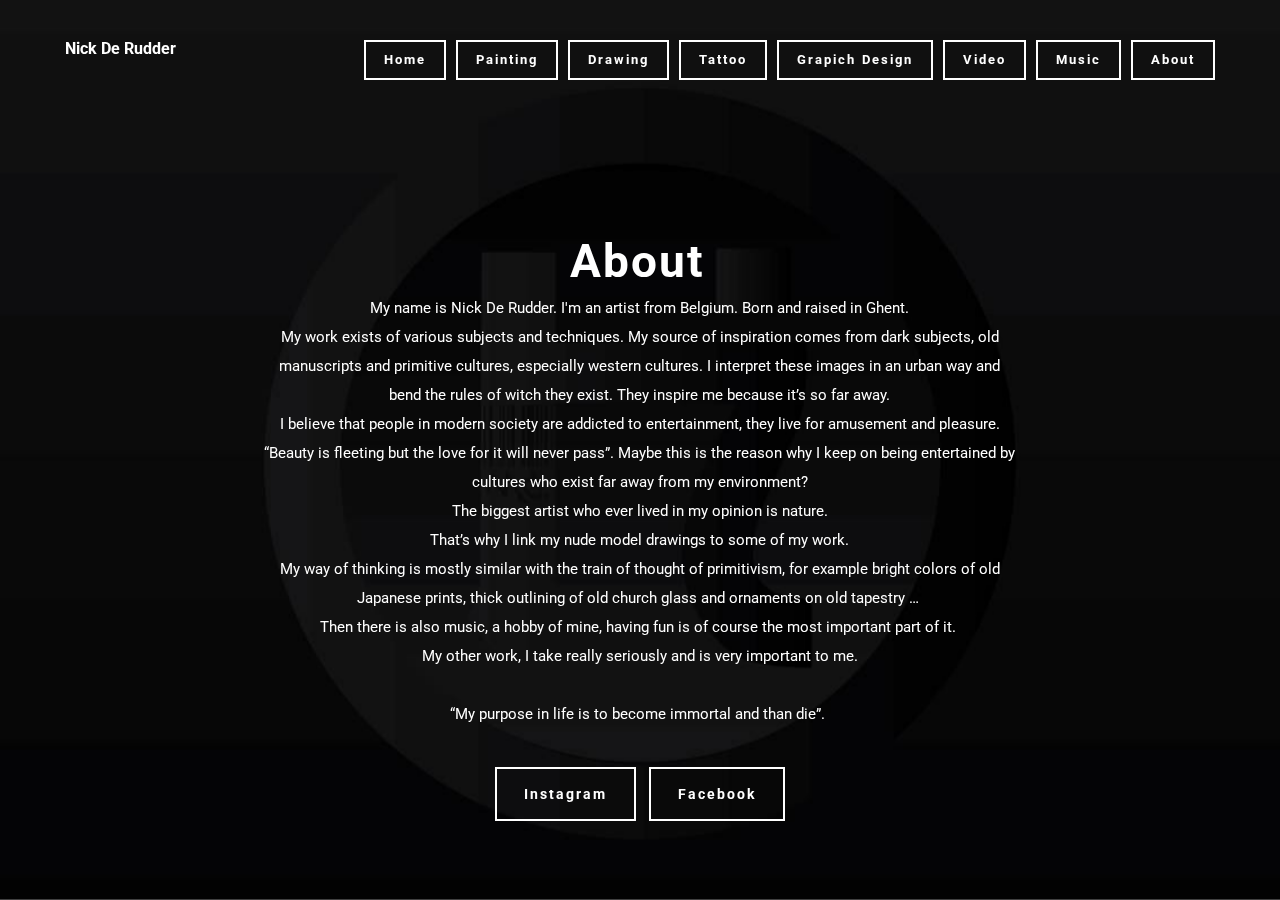
==== About.html @ 3f9fff3d "masterversie" ====
<!DOCTYPE html>
<html>
<head>
  <!-- Site made with Mobirise Website Builder v2.9, https://mobirise.com -->
  <meta charset="UTF-8">
  <meta http-equiv="X-UA-Compatible" content="IE=edge">
  <meta name="generator" content="Mobirise v2.9, mobirise.com">
  <meta name="viewport" content="width=device-width, initial-scale=1">
  <link rel="shortcut icon" href="assets/images/black-n-white-1134x1134-12.jpg" type="image/x-icon">
  <meta name="description" content="">
  
  <link rel="stylesheet" href="https://fonts.googleapis.com/css?family=Roboto:700,400&amp;subset=cyrillic,latin,greek,vietnamese">
  <link rel="stylesheet" href="assets/bootstrap/css/bootstrap.min.css">
  <link rel="stylesheet" href="assets/animate.css/animate.min.css">
  <link rel="stylesheet" href="assets/mobirise/css/style.css">
  <link rel="stylesheet" href="assets/mobirise/css/mbr-additional.css" type="text/css">
  
  
  
</head>
<body>

<!-- Google Analytics -->
<script>
  (function(i,s,o,g,r,a,m){i['GoogleAnalyticsObject']=r;i[r]=i[r]||function(){
  (i[r].q=i[r].q||[]).push(arguments)},i[r].l=1*new Date();a=s.createElement(o),
  m=s.getElementsByTagName(o)[0];a.async=1;a.src=g;m.parentNode.insertBefore(a,m)
  })(window,document,'script','//www.google-analytics.com/analytics.js','ga');

  ga('create', 'UA-74980344-1', 'auto');
  ga('send', 'pageview');

</script>
<!-- /Google Analytics -->


<section class="engine"><a rel="external" href="https://mobirise.com">Mobirise website builder mac</a></section>
<section class="mbr-navbar mbr-navbar--freeze mbr-navbar--absolute mbr-navbar--transparent mbr-navbar--sticky mbr-navbar--auto-collapse" id="menu-30">
    <div class="mbr-navbar__section mbr-section">
        <div class="mbr-section__container container">
            <div class="mbr-navbar__container">
                <div class="mbr-navbar__column mbr-navbar__column--s mbr-navbar__brand">
                    <span class="mbr-navbar__brand-link mbr-brand mbr-brand--inline">
                        
                        <span class="mbr-brand__name"><a class="mbr-brand__name text-white" href="index.html">Nick De Rudder</a></span>
                    </span>
                </div>
                <div class="mbr-navbar__hamburger mbr-hamburger text-white"><span class="mbr-hamburger__line"></span></div>
                <div class="mbr-navbar__column mbr-navbar__menu">
                    <nav class="mbr-navbar__menu-box mbr-navbar__menu-box--inline-right">
                        <div class="mbr-navbar__column"><ul class="mbr-navbar__items mbr-navbar__items--right mbr-buttons mbr-buttons--freeze mbr-buttons--right btn-decorator mbr-buttons--active"><li class="mbr-navbar__item"><a class="mbr-buttons__link btn text-white" href="https://mobirise.com"></a></li><li class="mbr-navbar__item"><a class="mbr-buttons__link btn text-white" href="https://mobirise.com"></a></li><li class="mbr-navbar__item"><a class="mbr-buttons__link btn text-white" href="https://mobirise.com"></a></li></ul></div>
                        <div class="mbr-navbar__column"><ul class="mbr-navbar__items mbr-navbar__items--right mbr-buttons mbr-buttons--freeze mbr-buttons--right btn-inverse mbr-buttons--active">   <li class="mbr-navbar__item"><a class="mbr-buttons__btn btn btn-default" href="index.html">Home</a></li> <li class="mbr-navbar__item"><a class="mbr-buttons__btn btn btn-default" href="Paintings.html">Painting</a></li> <li class="mbr-navbar__item"><a class="mbr-buttons__btn btn btn-default" href="Drawings.html">Drawing</a></li> <li class="mbr-navbar__item"><a class="mbr-buttons__btn btn btn-default" href="Tattoo.html">Tattoo</a></li> <li class="mbr-navbar__item"><a class="mbr-buttons__btn btn btn-default" href="Grapic Design.html">Grapich Design</a></li> <li class="mbr-navbar__item"><a class="mbr-buttons__btn btn btn-default" href="Video.html">Video</a></li> <li class="mbr-navbar__item"><a class="mbr-buttons__btn btn btn-default" href="https://soundcloud.com/mchazeofficial" target="_blank">Music</a></li> <li class="mbr-navbar__item"><a class="mbr-buttons__btn btn btn-default" href="About.html" target="_blank">About</a></li>     </ul></div>
                    </nav>
                </div>
            </div>
        </div>
    </div>
</section>

<section class="mbr-box mbr-section mbr-section--relative mbr-section--fixed-size mbr-section--full-height mbr-section--bg-adapted mbr-parallax-background mbr-after-navbar" id="header1-73" style="background-image: url(assets/images/blackis-1134x1134-26.jpg);">
    <div class="mbr-box__magnet mbr-box__magnet--sm-padding mbr-box__magnet--center-center">
        
        <div class="mbr-box__container mbr-section__container container">
            <div class="mbr-box mbr-box--stretched"><div class="mbr-box__magnet mbr-box__magnet--center-center">
                <div class="row"><div class=" col-sm-8 col-sm-offset-2">
                    <div class="mbr-hero animated fadeInUp">
                        <h1 class="mbr-hero__text">About</h1>
                        <p class="mbr-hero__subtext">My name is Nick De Rudder. I'm an artist from Belgium. Born and raised in Ghent. <br>My work exists of various subjects and techniques. My source of inspiration comes from dark subjects, old manuscripts and primitive cultures, especially western cultures. I interpret these images in an urban way  and bend the rules of witch they exist. They inspire me because it’s so far away.<br>I believe that people in modern society are addicted to entertainment, they live for amusement and pleasure.<br>“Beauty is fleeting but the love for it will never pass”. Maybe this is the reason why I keep on being entertained by cultures who exist far away from my environment?<br>The biggest artist who ever lived in my opinion is nature. <br>That’s why I link my nude model drawings to some of my work. <br>My way of thinking is mostly similar with the train of thought of primitivism, for example bright colors of old Japanese prints, thick outlining of old church glass and ornaments on old tapestry …&nbsp;<br>Then there is also music, a hobby of mine, having fun is of course the most important part of it.&nbsp;<br>My other work, I take really seriously and is very important to me. <br><br>“My purpose in life is to become immortal and than die”.&nbsp;</p>
                    </div>
                    <div class="mbr-buttons btn-inverse mbr-buttons--center"><a class="mbr-buttons__btn btn btn-lg animated fadeInUp delay btn-default" href="https://www.instagram.com/nickderudder/" target="_blank">Instagram</a> <a class="mbr-buttons__btn btn btn-lg btn-default animated fadeInUp delay" href="https://www.facebook.com/mchazeofficial/?ref=hl">Facebook</a></div>
                </div></div>
            </div></div>
        </div>
        
    </div>
</section>


  <script src="assets/web/assets/jquery/jquery.min.js"></script>
  <script src="assets/bootstrap/js/bootstrap.min.js"></script>
  <script src="assets/smooth-scroll/SmoothScroll.js"></script>
  <script src="assets/jarallax/jarallax.js"></script>
  <script src="assets/mobirise/js/script.js"></script>
  
  
</body>
</html>
---- assets/mobirise/css/style.css ----
.is-builder .animated {
  -webkit-animation-name: none !important;
  animation-name: none !important;
}
html {
  position: relative;
  min-height: 100%;
}
.mbr-embedded-video {
  position: relative;
}
.mbr-background-video,
.mbr-background-video-preview {
  bottom: 0;
  left: 0;
  overflow: hidden;
  position: absolute;
  right: 0;
  top: 0;
}
.mbr-parallax-background,
.mbr-background {
  background-attachment: fixed !important;
  background-position: 50% 0;
  background-repeat: no-repeat;
  background-size: cover !important;
}
.mbr-hidden-scrollbar .mbr-parallax-background {
  background-size: auto 130%;
}
.mobile .mbr-parallax-background {
  background-attachment: scroll !important;
}
.mbr-background {
  background-attachment: scroll !important;
}
.mbr-navbar {
  position: relative;
  width: 100%;
}
.mbr-navbar:before {
  content: "";
  display: block;
}
.mbr-navbar__brand-link:after,
.mbr-navbar__brand-img {
  max-height: 74px;
}
.mbr-navbar:before,
.mbr-navbar__container {
  height: 98px;
}
.mbr-navbar--ss .mbr-navbar__brand-link:after,
.mbr-navbar--ss .mbr-navbar__brand-img {
  height: 74px;
}
.mbr-navbar--ss:before,
.mbr-navbar--ss .mbr-navbar__container {
  height: 98px;
}
.mbr-navbar--xs .mbr-navbar__brand-link:after,
.mbr-navbar--xs .mbr-navbar__brand-img {
  height: 32px;
}
.mbr-navbar--xs:before,
.mbr-navbar--xs .mbr-navbar__container {
  height: 56px;
}
.mbr-navbar--s .mbr-navbar__brand-link:after,
.mbr-navbar--s .mbr-navbar__brand-img {
  height: 48px;
}
.mbr-navbar--s:before,
.mbr-navbar--s .mbr-navbar__container {
  height: 72px;
}
.mbr-navbar--m .mbr-navbar__brand-link:after,
.mbr-navbar--m .mbr-navbar__brand-img {
  height: 64px;
}
.mbr-navbar--m:before,
.mbr-navbar--m .mbr-navbar__container {
  height: 88px;
}
.mbr-navbar--l .mbr-navbar__brand-link:after,
.mbr-navbar--l .mbr-navbar__brand-img {
  height: 96px;
}
.mbr-navbar--l:before,
.mbr-navbar--l .mbr-navbar__container {
  height: 120px;
}
.mbr-navbar--xl .mbr-navbar__brand-link:after,
.mbr-navbar--xl .mbr-navbar__brand-img {
  height: 128px;
}
.mbr-navbar--xl:before,
.mbr-navbar--xl .mbr-navbar__container {
  height: 152px;
}
.mbr-navbar--short .mbr-navbar__brand-link:after,
.mbr-navbar--short .mbr-navbar__brand-img {
  height: 40px;
}
.mbr-navbar--short:before,
.mbr-navbar--short .mbr-navbar__container {
  height: 64px;
}
.mbr-navbar--short .mbr-navbar__container {
  padding: 12px 0;
}
@media (max-width: 767px) {
  .mbr-navbar--short .mbr-navbar__brand-link:after,
  .mbr-navbar--short .mbr-navbar__brand-img {
    height: 31px;
  }
  .mbr-navbar--short:before,
  .mbr-navbar--short .mbr-navbar__container {
    height: 45px;
  }
  .mbr-navbar--short .mbr-navbar__container {
    padding: 7px 0;
  }
}
.mbr-navbar__brand-img {
  position: relative;
}
.mbr-navbar__brand-img,
.mbr-navbar__container,
.mbr-navbar__section {
  -webkit-transition: all 300ms ease-in-out 0s;
  -o-transition: all 300ms ease-in-out 0s;
  transition: all 300ms ease-in-out 0s;
}
.mbr-navbar__section {
  background: #2c2c2c;
  height: auto;
  position: absolute;
  top: 0;
  width: 100%;
  z-index: 1000;
}
.mbr-navbar__container {
  display: table;
  padding: 12px 0;
  width: 100%;
}
.mbr-navbar__menu-box {
  display: table;
  width: 100%;
}
.mbr-navbar__menu-box--inline-left,
.mbr-navbar__menu-box--inline-center,
.mbr-navbar__menu-box--inline-right {
  display: block;
  text-align: left;
}
.mbr-navbar__menu-box--inline-center {
  text-align: center;
}
.mbr-navbar__menu-box--inline-right {
  text-align: right;
}
.mbr-navbar__column {
  display: table-cell;
  vertical-align: middle;
}
.mbr-navbar__column--xxs {
  width: 1%;
}
.mbr-navbar__column--xs {
  width: 10%;
}
.mbr-navbar__column--s {
  width: 20%;
}
.mbr-navbar__column--m {
  width: 30%;
}
.mbr-navbar__column--l {
  width: 40%;
}
.mbr-navbar__column--xl {
  width: 50%;
}
.mbr-navbar__menu-box--inline-left .mbr-navbar__column,
.mbr-navbar__menu-box--inline-center .mbr-navbar__column,
.mbr-navbar__menu-box--inline-right .mbr-navbar__column {
  display: inline-block;
}
.mbr-navbar__items {
  float: left;
  padding-left: 0px;
  position: relative;
  left: -20px;
}
.mbr-navbar__items--right {
  float: right;
  left: 0;
}
.mbr-navbar__item {
  display: block;
  float: left;
  position: relative;
}
.mbr-navbar__hamburger {
  display: none;
  margin-top: -11px;
  position: absolute;
  right: 0;
  top: 50%;
  z-index: 10000;
}
.mbr-navbar--collapsed .mbr-navbar__container {
  position: relative;
}
.mbr-navbar--collapsed .mbr-navbar__column {
  display: block;
  width: 100%;
}
.mbr-navbar--collapsed .mbr-navbar__items--right {
  padding-top: 13px;
}
.mbr-navbar--collapsed .mbr-navbar__menu {
  background: rgba(0, 0, 0, 0.9);
  display: none;
  height: 100%;
  left: 0;
  position: fixed;
  top: 0;
  width: 100%;
  z-index: 9999;
}
.mbr-navbar--collapsed .mbr-navbar__menu-box {
  display: table-cell;
  vertical-align: middle;
}
.mbr-navbar--collapsed .mbr-navbar__items {
  float: none;
}
.mbr-navbar--collapsed .mbr-navbar__item {
  float: none;
}
.mbr-navbar--collapsed .mbr-navbar__hamburger {
  display: block;
}
.mbr-navbar--collapsed.mbr-navbar--open .mbr-navbar__menu {
  display: table;
}
.mbr-navbar--collapsed.mbr-navbar--open:not(.mbr-navbar--sticky) .mbr-navbar__section {
  background: none;
  position: fixed;
}
.mbr-navbar--collapsed.mbr-navbar--open .mbr-navbar__brand {
  visibility: hidden;
}
.mbr-navbar--collapsed.mbr-navbar--sticky.mbr-navbar--open .mbr-navbar__brand {
  visibility: visible;
}
.mbr-navbar--collapsed.mbr-navbar--open .mbr-navbar__brand-img,
.mbr-navbar--collapsed.mbr-navbar--open .mbr-navbar__container {
  -webkit-transition: none;
  -o-transition: none;
  transition: none;
}
.mbr-navbar--freeze.mbr-navbar--collapsed.mbr-navbar--open .mbr-navbar__hamburger,
.mbr-navbar--freeze.mbr-navbar--collapsed.mbr-navbar--open .mbr-navbar__hamburger:hover {
  color: #fff !important;
}
.mbr-navbar--sticky .mbr-navbar__section {
  position: fixed;
}
.mbr-navbar--absolute {
  position: absolute;
}
.mbr-navbar--transparent .mbr-navbar__section {
  background: none;
}
.mbr-navbar--stuck .mbr-navbar__section,
.mbr-navbar--relative .mbr-navbar__section {
  background: #2c2c2c;
}
@media (max-width: 991px) {
  .mbr-navbar--auto-collapse .mbr-navbar__container {
    position: relative;
  }
  .mbr-navbar--auto-collapse .mbr-navbar__column {
    display: block;
    width: 100%;
  }
  .mbr-navbar--auto-collapse .mbr-navbar__items--right {
    padding-top: 13px;
  }
  .mbr-navbar--auto-collapse .mbr-navbar__menu {
    background: rgba(0, 0, 0, 0.9);
    display: none;
    height: 100%;
    left: 0;
    position: fixed;
    top: 0;
    width: 100%;
    z-index: 9999;
  }
  .mbr-navbar--auto-collapse .mbr-navbar__menu-box {
    display: table-cell;
    vertical-align: middle;
  }
  .mbr-navbar--auto-collapse .mbr-navbar__items {
    float: none;
  }
  .mbr-navbar--auto-collapse .mbr-navbar__item {
    float: none;
  }
  .mbr-navbar--auto-collapse .mbr-navbar__hamburger {
    display: block;
  }
  .mbr-navbar--auto-collapse.mbr-navbar--open .mbr-navbar__menu {
    display: table;
  }
  .mbr-navbar--auto-collapse.mbr-navbar--open:not(.mbr-navbar--sticky) .mbr-navbar__section {
    background: none;
    position: fixed;
  }
  .mbr-navbar--auto-collapse.mbr-navbar--open .mbr-navbar__brand {
    visibility: hidden;
  }
  .mbr-navbar--auto-collapse.mbr-navbar--sticky.mbr-navbar--open .mbr-navbar__brand {
    visibility: visible;
  }
  .mbr-navbar--auto-collapse.mbr-navbar--open .mbr-navbar__brand-img,
  .mbr-navbar--auto-collapse.mbr-navbar--open .mbr-navbar__container {
    -webkit-transition: none;
    -o-transition: none;
    transition: none;
  }
  .mbr-navbar--freeze.mbr-navbar--auto-collapse.mbr-navbar--open .mbr-navbar__hamburger,
  .mbr-navbar--freeze.mbr-navbar--auto-collapse.mbr-navbar--open .mbr-navbar__hamburger:hover {
    color: #fff !important;
  }
}
.mbr-after-navbar:before {
  content: "";
  display: block;
  height: 98px;
}
.mbr-hamburger {
  cursor: pointer;
  height: 23px;
  width: 30px;
}
.mbr-hamburger:focus {
  outline: none;
}
.mbr-hamburger__line,
.mbr-hamburger__line:before,
.mbr-hamburger__line:after {
  content: "";
  position: absolute;
  display: block;
  height: 1px;
  cursor: pointer;
}
.mbr-hamburger__line,
.mbr-hamburger__line:before,
.mbr-hamburger__line:after {
  width: 30px;
  border-bottom: 5px solid;
  top: 9px;
}
.mbr-hamburger__line:before {
  top: -9px;
}
.mbr-hamburger__line:after {
  top: 9px;
}
.mbr-hamburger__line,
.mbr-hamburger__line:before,
.mbr-hamburger__line:after {
  -webkit-transition: all 300ms ease-in-out;
  transition: all 300ms ease-in-out;
}
.mbr-hamburger--open .mbr-hamburger__line {
  border-color: transparent;
}
.mbr-hamburger--open .mbr-hamburger__line:before,
.mbr-hamburger--open .mbr-hamburger__line:after {
  top: 0;
}
.mbr-hamburger--open .mbr-hamburger__line:before {
  -ms-transform: rotate(45deg);
  -webkit-transform: rotate(45deg);
  transform: rotate(45deg);
}
.mbr-hamburger--open .mbr-hamburger__line:after {
  top: 10px;
  -ms-transform: translatey(-10px) rotate(-45deg);
  -webkit-transform: translatey(-10px) rotate(-45deg);
  transform: translatey(-10px) rotate(-45deg);
}
@media (max-width: 767px) {
  .mbr-hamburger {
    height: 23px;
    width: 27px;
  }
  .mbr-hamburger__line,
  .mbr-hamburger__line:before,
  .mbr-hamburger__line:after {
    width: 27px;
    border-bottom: 4px solid;
    top: 9px;
  }
  .mbr-hamburger__line:before {
    top: -9px;
  }
  .mbr-hamburger__line:after {
    top: 9px;
  }
}
.mbr-brand {
  display: block;
  float: left;
  position: relative;
}
.mbr-brand,
.mbr-brand:hover {
  text-decoration: none;
}
.mbr-brand__name {
  display: block;
  font-weight: bold;
  margin-top: 5px;
  text-align: center;
}
.mbr-brand__name,
.mbr-brand__name:hover {
  text-decoration: none;
}
.mbr-brand--inline {
  display: table;
}
.mbr-brand--inline:after {
  content: "";
  display: table-cell;
  width: 1px;
}
.mbr-brand--inline .mbr-brand__logo,
.mbr-brand--inline .mbr-brand__name {
  display: table-cell;
  vertical-align: middle;
}
.mbr-brand--inline .mbr-brand__logo {
  padding-right: 10px;
}
.mbr-brand--inline .mbr-brand__name {
  margin: 0;
  text-align: left;
}
.mbr-form {
  display: table;
  margin-top: -13px;
  position: relative;
  top: 14px;
  width: 100%;
}
.mbr-form__left,
.mbr-form__right {
  display: table-cell;
  vertical-align: top;
}
.mbr-form__left {
  padding-right: 3px;
}
.mbr-form__right {
  width: 1px;
}
@media (max-width: 530px) {
  .mbr-form {
    display: block;
    margin-top: -27px;
    position: relative;
    top: 26px;
  }
  .mbr-form__left,
  .mbr-form__right {
    display: block;
  }
  .mbr-form__left {
    margin-bottom: 12px;
    padding-right: 0;
  }
  .mbr-form__right {
    width: 100%;
  }
}
.mbr-section {
  padding: 0 20px;
}
.mbr-section--no-padding {
  padding: 0;
}
.mbr-section--relative {
  position: relative;
}
.mbr-section--fixed-size {
  overflow: hidden;
}
.mbr-section--full-height {
  height: 100vh;
}
.mbr-section--full-height.mbr-after-navbar:before {
  display: none;
}
.mbr-section--bg-adapted {
  background-attachment: scroll;
  background-position: 50% 0;
  background-repeat: no-repeat;
  background-size: cover;
}
.mbr-section--gray {
  background-color: #444444;
}
.mbr-section--light-gray {
  background-color: #f0f0f0;
}
.mbr-section--dark-gray {
  background-color: #3c3c3c;
}
.mbr-section__container {
  padding: 0;
  position: relative;
  z-index: 3;
}
.mbr-section__container--center {
  text-align: center;
}
.mbr-section__container--std-padding {
  padding: 93px 0;
}
.mbr-section__container--std-top-padding {
  padding-top: 93px;
}
.mbr-section__container--std-bot-padding {
  padding-bottom: 93px;
}
.mbr-section__container--sm-padding {
  padding: 41px 0;
}
.mbr-section__container--sm-top-padding {
  padding-top: 41px;
}
.mbr-section__container--sm-bot-padding {
  padding-bottom: 41px;
}
.mbr-section__container--isolated {
  padding-bottom: 93px;
  padding-top: 93px;
}
.mbr-section__container--first {
  padding-top: 93px;
  padding-bottom: 41px;
}
.mbr-section__container--middle {
  padding-bottom: 41px;
}
.mbr-section__container--last {
  padding-bottom: 93px;
}
.mbr-section__row {
  margin-left: -24px;
  margin-right: -24px;
}
.mbr-section__col {
  overflow: hidden;
  padding-left: 24px;
  padding-right: 24px;
}
.mbr-section__left {
  padding-right: 40px;
}
.mbr-section__right {
  padding-left: 15px;
}
.mbr-section__header {
  line-height: 1.5em;
  margin: -10px 0 0;
  text-align: center;
}
@media (min-width: 768px) {
  .mbr-section--short-paddings .mbr-section__container--std-padding {
    padding: 59px 0;
  }
  .mbr-section--short-paddings .mbr-section__container--std-top-padding {
    padding-top: 59px;
  }
  .mbr-section--short-paddings .mbr-section__container--std-bot-padding {
    padding-bottom: 59px;
  }
  .mbr-section--short-paddings .mbr-section__container--sm-padding {
    padding: 41px 0;
  }
  .mbr-section--short-paddings .mbr-section__container--sm-top-padding {
    padding-top: 41px;
  }
  .mbr-section--short-paddings .mbr-section__container--sm-bot-padding {
    padding-bottom: 41px;
  }
  .mbr-section--short-paddings .mbr-section__container--isolated {
    padding-bottom: 59px;
    padding-top: 59px;
  }
  .mbr-section--short-paddings .mbr-section__container--first {
    padding-top: 59px;
    padding-bottom: 41px;
  }
  .mbr-section--short-paddings .mbr-section__container--middle {
    padding-bottom: 41px;
  }
  .mbr-section--short-paddings .mbr-section__container--last {
    padding-bottom: 59px;
  }
}
@media (max-width: 767px) {
  .mbr-section__left {
    padding-right: 15px;
  }
  .mbr-section__right {
    padding-left: 15px;
    padding-top: 51px;
  }
}
.mbr-arrow {
  bottom: 71px;
  left: 0;
  line-height: 1px;
  padding: 0 20px;
  position: absolute;
  width: 100%;
  z-index: 3;
}
.mbr-arrow__link {
  display: inline-block;
  font-size: 26px;
}
.mbr-arrow__link,
.mbr-arrow__link:hover,
.mbr-arrow__link:focus {
  color: #fff;
}
.mbr-arrow--floating .mbr-arrow__link {
  -webkit-animation: floating-arrow 1.6s infinite ease-in-out 0s;
  -o-animation: floating-arrow 1.6s infinite ease-in-out 0s;
  animation: floating-arrow 1.6s infinite ease-in-out 0s;
}
@-webkit-keyframes floating-arrow {
  from {
    -webkit-transform: translateY(0);
    transform: translateY(0);
  }
  65% {
    -webkit-transform: translateY(11px);
    transform: translateY(11px);
  }
  to {
    -webkit-transform: translateY(0);
    transform: translateY(0);
  }
}
@-o-keyframes floating-arrow {
  from {
    -webkit-transform: translateY(0);
    transform: translateY(0);
  }
  65% {
    -webkit-transform: translateY(11px);
    transform: translateY(11px);
  }
  to {
    -webkit-transform: translateY(0);
    transform: translateY(0);
  }
}
@keyframes floating-arrow {
  from {
    -webkit-transform: translateY(0);
    transform: translateY(0);
  }
  65% {
    -webkit-transform: translateY(11px);
    transform: translateY(11px);
  }
  to {
    -webkit-transform: translateY(0);
    transform: translateY(0);
  }
}
.mbr-arrow--dark .mbr-arrow__link,
.mbr-arrow--dark .mbr-arrow__link:hover,
.mbr-arrow--dark .mbr-arrow__link:focus {
  color: #252525;
}
@media (max-width: 767px) {
  .mbr-arrow {
    bottom: 41px;
  }
}
@media (max-width: 320px) {
  .mbr-arrow {
    bottom: 21px;
    text-align: center;
  }
}
@media all and (device-width: 320px) and (device-height: 568px) and (orientation: portrait) {
  .mbr-arrow {
    bottom: 31px;
  }
}
.mbr-box {
  display: table;
  width: 100%;
}
.mbr-box--fixed {
  table-layout: fixed;
}
.mbr-box--stretched {
  height: 100%;
}
.mbr-box__magnet {
  display: table-cell;
  float: none;
  height: 100%;
  margin-bottom: 0;
  margin-top: 0;
  text-align: center;
  vertical-align: middle;
}
.mbr-box__magnet--sm-padding {
  padding: 41px 0;
}
.mbr-box__magnet--top-left,
.mbr-box__magnet--top-center,
.mbr-box__magnet--top-right {
  vertical-align: top;
}
.mbr-box__magnet--bottom-left,
.mbr-box__magnet--bottom-center,
.mbr-box__magnet--bottom-right {
  vertical-align: bottom;
}
.mbr-box__magnet--top-left,
.mbr-box__magnet--center-left,
.mbr-box__magnet--bottom-left {
  text-align: left;
}
.mbr-box__magnet--top-right,
.mbr-box__magnet--center-right,
.mbr-box__magnet--bottom-right {
  text-align: right;
}
.mbr-box__container {
  height: 50%;
}
@media (max-width: 767px) {
  .mbr-box__container {
    height: 100%;
  }
  .mbr-box--adapted {
    display: block;
  }
  .mbr-box--adapted > .mbr-box__magnet {
    display: block;
    height: auto;
  }
}
.mbr-overlay {
  background: #222;
  bottom: 0;
  left: 0;
  position: absolute;
  right: 0;
  top: 0;
  z-index: 2;
}
.mbr-google-map__marker {
  color: #252525;
  display: none;
  margin: 0;
}
.mbr-google-map--loaded .mbr-google-map__marker {
  display: block;
}
.mbr-hero {
  color: #fff;
  position: relative;
}
.mbr-hero__text {
  font-size: 46px;
  font-weight: bold;
  left: -2px;
  letter-spacing: 2px;
  line-height: 50px;
  margin: -18px 0 1px 0;
  padding-bottom: 41px;
  position: relative;
  top: 8px;
}
.mbr-hero__subtext {
  font-size: 21px;
  line-height: 29px;
  margin: -32px 0 3px 0;
  padding: 0 0 41px 0;
  position: relative;
  top: 6px;
}
.mbr-figure {
  display: inline-block;
  line-height: 1px;
  margin: 0;
  max-width: 100%;
  overflow: hidden;
  position: relative;
}
.mbr-figure--no-bg {
  background: none;
}
.mbr-figure--full-width {
  display: block;
  width: 100%;
}
.mbr-figure.mbr-after-navbar:before {
  display: none;
}
.mbr-figure--full-width iframe,
.mbr-figure--full-width .mbr-figure__img,
.mbr-figure--full-width .mbr-figure__map {
  width: 100%;
}
.mbr-figure iframe,
.mbr-figure__img,
.mbr-figure__map {
  max-width: 100%;
}
.mbr-figure__map {
  height: 400px;
  line-height: 1.3em;
}
.mbr-figure__map--short {
  height: 300px;
}
.mbr-figure__caption {
  background: rgba(0, 0, 0, 0.5);
  bottom: 0;
  color: #fff;
  display: block;
  font-size: 17px;
  left: 0;
  line-height: 1.3em;
  min-height: 53px;
  padding: 17px 20px;
  position: absolute;
  text-align: left;
  width: 100%;
}
.mbr-figure__caption--no-padding {
  padding: 17px 0;
}
.mbr-figure--wysiwyg .mbr-figure__caption a,
.mbr-figure--wysiwyg .mbr-figure__caption a:hover {
  color: inherit;
  text-decoration: underline;
}
.mbr-figure--caption-inside-top .mbr-figure__caption {
  bottom: auto;
  top: 0;
}
.mbr-figure--caption-outside-top .mbr-figure__caption,
.mbr-figure--caption-outside-bottom .mbr-figure__caption {
  background: none;
  position: relative;
}
.mbr-figure--no-bg.mbr-figure--caption-outside-top .mbr-figure__caption,
.mbr-figure--no-bg.mbr-figure--caption-outside-bottom .mbr-figure__caption {
  color: #252525;
}
.mbr-figure--no-bg.mbr-figure--caption-outside-top .mbr-figure__caption {
  margin-top: -3px;
  padding-top: 0;
}
.mbr-figure--no-bg.mbr-figure--caption-outside-bottom .mbr-figure__caption {
  margin-top: -2px;
  padding-bottom: 0;
  top: 2px;
}
.mbr-figure__caption--std-grid {
  background: none;
  z-index: 2;
}
@media (min-width: 768px) {
  .mbr-figure__caption--std-grid {
    width: 715px;
    left: 50%;
    margin-left: -357.5px;
    padding: 17px 0;
  }
}
@media (min-width: 992px) {
  .mbr-figure__caption--std-grid {
    width: 935px;
    margin-left: -467.5px;
  }
}
@media (min-width: 1200px) {
  .mbr-figure__caption--std-grid {
    width: 1150px;
    margin-left: -575px;
  }
}
.mbr-figure__caption--std-grid:before {
  bottom: 0;
  content: "";
  position: absolute;
  top: 0;
  width: 200%;
  z-index: -1;
  margin-left: -50%;
}
.mbr-figure--caption-inside-top .mbr-figure__caption--std-grid:before,
.mbr-figure--caption-inside-bottom .mbr-figure__caption--std-grid:before {
  background: rgba(0, 0, 0, 0.6);
}
.mbr-figure__caption-small {
  color: #ccc;
  display: block;
  font-size: 14px;
  line-height: 1.3em;
}
.mbr-figure--no-bg.mbr-figure--caption-outside-top .mbr-figure__caption-small,
.mbr-figure--no-bg.mbr-figure--caption-outside-bottom .mbr-figure__caption-small {
  color: #777;
}
@media (max-width: 767px) {
  .mbr-figure--adapted {
    display: block;
    width: 100%;
  }
  .mbr-figure--adapted iframe,
  .mbr-figure--adapted .mbr-figure__img,
  .mbr-figure--adapted .mbr-figure__map {
    width: 100%;
  }
  .mbr-figure--caption-inside-top .mbr-figure__caption,
  .mbr-figure--caption-inside-bottom .mbr-figure__caption {
    background: none;
    position: relative;
  }
  .mbr-figure--caption-inside-top .mbr-figure__caption--std-grid:before,
  .mbr-figure--caption-inside-bottom .mbr-figure__caption--std-grid:before {
    display: none;
  }
}
.mbr-reviews {
  list-style: none;
  margin: 0 -15px;
  padding: 3px 0 0 0;
}
.mbr-reviews__item {
  position: relative;
  margin-top: 39px;
}
.mbr-reviews__text {
  background: #fafafa;
  border-radius: 3px;
  border: 1px solid #ededed;
  color: #777;
  font-size: 16px;
  line-height: 26px;
  padding: 20px;
  position: relative;
}
.mbr-reviews__text:before {
  -webkit-transform: rotate(45deg);
  -ms-transform: rotate(45deg);
  -o-transform: rotate(45deg);
  transform: rotate(45deg);
  width: 14px;
  height: 14px;
  background-color: #fafafa;
  border-color: #ededed;
  border-style: none solid solid none;
  border-width: 0 1px 1px 0;
  bottom: -8px;
  content: "";
  display: block;
  left: 50px;
  position: absolute;
}
.mbr-reviews__p {
  margin: 0;
}
.mbr-reviews__author {
  margin-top: 30px;
  padding-left: 102px;
  position: relative;
}
.mbr-reviews__author--short {
  margin-top: 27px;
  padding-left: 32px;
}
.mbr-reviews__author-img {
  width: 50px;
  height: 50px;
  border-radius: 50%;
  left: 33px;
  position: absolute;
  top: 0;
}
.mbr-reviews__author-name {
  color: #777;
  font-size: 14px;
  font-weight: bold;
  position: relative;
  top: -3px;
}
.mbr-reviews__author-bio {
  color: #999;
  font-size: 12px;
}
@media (max-width: 767px) {
  .mbr-reviews__author {
    padding-bottom: 32px;
  }
  .mbr-reviews__author--short {
    padding-bottom: 1px;
  }
}
@media (min-width: 768px) and (max-width: 991px) {
  .mbr-reviews__item:nth-of-type(2n+1) {
    clear: left;
  }
}
@media (min-width: 992px) {
  .mbr-reviews__item:nth-of-type(3n+1) {
    clear: left;
  }
}
.mbr-header {
  margin-top: -20px;
  padding: 0;
  position: relative;
  text-align: left;
  top: 10px;
}
.mbr-header--std-padding {
  padding-bottom: 41px;
}
.mbr-header--center {
  text-align: center;
}
.mbr-header__text {
  display: block;
  font-size: 25px;
  font-weight: bold;
  letter-spacing: 6px;
  line-height: 1.5em;
  margin: 0;
}
.mbr-header__subtext {
  color: #777;
  font-size: 14px;
  font-style: italic;
  letter-spacing: 1px;
  margin: 8px 0 7px 0;
}
.mbr-header--inline {
  margin-top: 0;
  padding: 41px 0 28px 0;
  top: 0;
}
.mbr-header--inline .mbr-header__text {
  letter-spacing: 4px;
  line-height: 1em;
  margin: 15px 0 0 0;
}
@media (max-width: 767px) {
  .mbr-header--inline {
    padding: 47px 0 38px 0;
  }
  .mbr-header--inline .mbr-header__text {
    display: block;
    margin: 0 0 38px 0;
  }
  .mbr-header--auto-align .mbr-header__text,
  .mbr-header--auto-align .mbr-header__subtext {
    left: 0;
    text-align: center !important;
  }
}
@media (min-width: 768px) {
  .mbr-header--reduce {
    margin-top: -5px;
    top: 2px;
  }
  .mbr-header--reduce .mbr-header__text {
    font-size: 16px;
    letter-spacing: 1px;
    line-height: 1.1em;
  }
}
.mbr-social-icons__icon {
  -webkit-transition: all 0.2s ease-in-out 0s;
  -o-transition: all 0.2s ease-in-out 0s;
  transition: all 0.2s ease-in-out 0s;
  color: #fff;
  cursor: pointer;
  display: inline-block;
  font-size: 29px;
  height: 56px;
  line-height: 61px;
  margin: 0 10px 13px 0;
  position: relative;
  text-align: center;
  width: 56px;
}
.mbr-social-icons__icon:hover {
  color: #fff;
}
.mbr-social-icons--style-1 .mbr-social-icons__icon:hover {
  background: #252525 !important;
}
.mbr-contacts {
  color: #9c9c9c;
  font-size: 14px;
  line-height: 1.7em;
  padding: 45px 0 46px;
}
.mbr-contacts__img {
  max-width: 100%;
  margin: 6px 0 5px 40px;
}
.mbr-contacts__img--left {
  margin-left: 0;
}
.mbr-contacts__text {
  margin: 0;
}
.mbr-contacts__header {
  color: #fff;
  font-size: 14px;
  letter-spacing: 1px;
  margin-bottom: 20px;
  margin-top: 3px;
}
.mbr-contacts__list {
  list-style: none;
  margin: 0;
  padding: 0;
}
@media (max-width: 767px) {
  .mbr-contacts__img {
    margin-bottom: 10px;
  }
  .mbr-contacts__header {
    margin-top: 20px;
    margin-bottom: 10px;
  }
  .mbr-contacts__column {
    margin-top: 37px;
  }
}
.mbr-footer {
  color: #9c9c9c;
  font-size: 13px;
  letter-spacing: 1px;
  line-height: 1.5em;
  padding: 37px 0 39px;
  word-spacing: 1px;
}
.mbr-footer__copyright {
  margin: 0;
}
.mbr-buttons {
  margin: -26px 0 13px 0;
  position: relative;
  text-align: left;
  top: 26px;
}
.mbr-buttons__btn,
.mbr-buttons__link {
  margin: 0 10px 13px 0;
}
.mbr-buttons__btn,
.mbr-buttons__link,
.mbr-buttons__btn:hover,
.mbr-buttons__link:hover {
  text-decoration: none;
}
.mbr-buttons--top {
  top: 44px;
  margin-top: -62px;
}
.mbr-buttons--no-offset {
  margin-top: 0;
  top: 0;
}
.mbr-buttons--only-links {
  left: -20px;
}
.mbr-buttons--center {
  left: 5px;
  text-align: center;
}
.mbr-buttons--center.mbr-buttons--only-links {
  left: 0;
}
.mbr-buttons--right {
  text-align: right;
}
.mbr-buttons--right .mbr-buttons__btn,
.mbr-buttons--right .mbr-buttons__link {
  margin: 0 0 13px 10px;
}
.mbr-buttons--right.mbr-buttons--only-links {
  left: 20px;
}
.mbr-buttons--activated {
  left: 5px;
  text-align: center;
}
.mbr-buttons--activated .mbr-buttons__btn,
.mbr-buttons--activated .mbr-buttons__link {
  margin-left: 0;
  margin-right: 0;
}
.mbr-buttons--activated .mbr-buttons__link {
  font-size: 25px;
  padding: 10px 30px 2px;
}
.mbr-buttons--activated .mbr-buttons__btn {
  font-size: 15px;
  margin-top: 9px;
  padding: 15px 30px;
}
.mbr-buttons--freeze.mbr-buttons--activated .mbr-buttons__link {
  font-size: 25px !important;
}
.mbr-buttons--freeze.mbr-buttons--activated .mbr-buttons__link,
.mbr-buttons--freeze.mbr-buttons--activated .mbr-buttons__link:hover {
  color: #fff !important;
}
.mbr-buttons--freeze.mbr-buttons--activated .mbr-buttons__btn {
  font-size: 15px !important;
}
@media (max-width: 991px) {
  .mbr-buttons--active {
    left: 5px;
    text-align: center;
  }
  .mbr-buttons--active .mbr-buttons__btn,
  .mbr-buttons--active .mbr-buttons__link {
    margin-left: 0;
    margin-right: 0;
  }
  .mbr-buttons--active .mbr-buttons__link {
    font-size: 25px;
    padding: 10px 30px 2px;
  }
  .mbr-buttons--active .mbr-buttons__btn {
    font-size: 15px;
    margin-top: 9px;
    padding: 15px 30px;
  }
  .mbr-buttons--freeze.mbr-buttons--active .mbr-buttons__link {
    font-size: 25px !important;
  }
  .mbr-buttons--freeze.mbr-buttons--active .mbr-buttons__link,
  .mbr-buttons--freeze.mbr-buttons--active .mbr-buttons__link:hover {
    color: #fff !important;
  }
  .mbr-buttons--freeze.mbr-buttons--active .mbr-buttons__btn {
    font-size: 15px !important;
  }
}
@media (max-width: 767px) {
  .mbr-buttons--auto-align {
    left: 5px;
    margin-top: -26px;
    text-align: center;
    top: 26px;
  }
  .mbr-buttons--auto-align.mbr-buttons--only-links {
    left: 0;
  }
}
@media (max-width: 530px) {
  .mbr-buttons {
    left: 0;
  }
  .mbr-buttons__btn,
  .mbr-buttons__link,
  .mbr-buttons--right .mbr-buttons__btn,
  .mbr-buttons--right .mbr-buttons__link {
    display: inline-block;
    margin: 0 0 13px 0;
    text-align: center;
    width: 100%;
  }
  .mbr-buttons--activated .mbr-buttons__btn,
  .mbr-buttons--activated .mbr-buttons__link,
  .mbr-buttons--active .mbr-buttons__btn,
  .mbr-buttons--active .mbr-buttons__link {
    width: auto;
  }
  .mbr-buttons--activated .mbr-buttons__btn,
  .mbr-buttons--active .mbr-buttons__btn {
    margin-top: 9px;
  }
}
.mbr-article {
  color: #777;
  font-size: 17px;
  line-height: 27px;
  text-align: left;
  position: relative;
  margin-top: -21px;
  top: 14px;
}
.mbr-article--wysiwyg h1,
.mbr-article--wysiwyg h2,
.mbr-article--wysiwyg h3,
.mbr-article--wysiwyg h4,
.mbr-article--wysiwyg h5,
.mbr-article--wysiwyg h6 {
  color: #252525;
  display: block;
  font-weight: bold;
  line-height: 1.3em;
  text-align: left;
}
.mbr-article--wysiwyg h1 {
  font-size: 27px;
  letter-spacing: 3px;
}
.mbr-article--wysiwyg h2 {
  font-size: 23px;
  letter-spacing: 2px;
}
.mbr-article--wysiwyg h3 {
  font-size: 19px;
  letter-spacing: 1px;
}
.mbr-article--wysiwyg h4 {
  font-size: 14px;
}
.mbr-article--wysiwyg h5 {
  font-size: 11px;
}
.mbr-article--wysiwyg h6 {
  font-size: 10px;
}
.mbr-article--wysiwyg p,
.mbr-article--wysiwyg ul,
.mbr-article--wysiwyg ol,
.mbr-article--wysiwyg blockquote {
  margin: 0 0 10px 0;
}
.mbr-article--wysiwyg blockquote {
  font-size: 17px;
  border-color: #f97352;
}
@media (max-width: 767px) {
  .mbr-article--auto-align.mbr-article--wysiwyg p,
  .mbr-article--auto-align {
    text-align: left !important;
  }
}
.social-likes__counter {
  -webkit-transition: all 0.2s ease-in-out 0s;
  -o-transition: all 0.2s ease-in-out 0s;
  transition: all 0.2s ease-in-out 0s;
  background: #3c3c3c;
  border-radius: 23px;
  font-size: 12px;
  height: 23px;
  line-height: 24px;
  min-width: 23px;
  padding: 0 5px;
  position: absolute;
  right: -7px;
  text-align: center;
  top: -7px;
}
.social-likes__counter_empty {
  display: none;
}
.social-likes_style-1 .social-likes__icon:hover {
  background: #252525 !important;
}
.social-likes_style-1 .social-likes__icon:hover .social-likes__counter {
  background: #f97352;
}
.social-likes_style-2 .social-likes__icon {
  background: #252525;
}
.social-likes_style-2 .social-likes__counter {
  background: #f97352;
}
.social-likes_style-2 .social-likes__icon:hover .social-likes__counter {
  background: #3c3c3c;
}
.mbr-plan {
  padding-bottom: 41px;
  padding-left: 1px;
  padding-right: 0;
  position: relative;
}
.mbr-plan--first,
.mbr-plan:first-child {
  padding-left: 0;
}
.mbr-plan--last,
.mbr-plan:last-child {
  padding-bottom: 93px;
}
.mbr-plan__box {
  background: #fff;
}
.mbr-plan__header {
  background: #444;
  overflow: hidden;
  padding: 20px 15px;
  color: #fff;
}
.mbr-plan__number {
  border-bottom: 1px dotted #ddd;
  color: #333;
  font-size: 80px;
  line-height: 0;
  margin: 0px 10px;
  padding: 41px 0;
  text-align: center;
  margin-bottom: 41px;
}
.mbr-plan__details {
  padding-bottom: 41px;
}
.mbr-plan__details ul,
.mbr-plan__list {
  list-style: none;
  margin: 0;
  padding: 0;
}
.mbr-plan__details li,
.mbr-plan__item {
  line-height: 40px;
  padding: 0 15px;
  text-align: center;
}
.mbr-plan__buttons {
  overflow: hidden;
  padding: 0 15px 41px;
}
.mbr-plan--favorite {
  margin-right: -1px;
  margin-top: -30px;
  padding-left: 0;
  top: 15px;
  z-index: 5;
}
.mbr-plan--favorite .mbr-plan__number:before {
  content: "";
  display: block;
  height: 15px;
}
.mbr-plan--favorite .mbr-plan__box {
  padding-bottom: 15px;
  box-shadow: 0px 0px 20px 5px rgba(0, 0, 0, 0.1);
}
.mbr-plan--primary .mbr-plan__header {
  background: #4c6972;
}
.mbr-plan--success .mbr-plan__header {
  background: #7ac673;
}
.mbr-plan--info .mbr-plan__header {
  background: #27aae0;
}
.mbr-plan--warning .mbr-plan__header {
  background: #faaf40;
}
.mbr-plan--danger .mbr-plan__header {
  background: #f97352;
}
@media (max-width: 767px) {
  .mbr-plan,
  .mbr-plan--first,
  .mbr-plan:first-child {
    padding-left: 15px;
    padding-right: 15px;
  }
  .mbr-plan__number {
    font-size: 79px;
  }
  .mbr-plan__details {
    font-size: 17px;
  }
  .mbr-plan--favorite {
    margin: 0;
    top: 0;
  }
}
.mbr-number {
  display: inline-block;
  margin-top: -0.12em;
}
.mbr-number__num {
  display: inline-table;
  height: 1em;
}
.mbr-number__group {
  display: table-cell;
  font-weight: bold;
  position: relative;
  vertical-align: middle;
}
.mbr-number__left {
  display: none;
  font-size: 0.34em;
  line-height: 0;
  padding: 0px 5px;
  vertical-align: super;
}
.mbr-number__right {
  display: none;
  font-size: 0.25em;
  padding: 0px 5px;
  vertical-align: middle;
  white-space: nowrap;
}
.mbr-number__caption {
  display: block;
  font-size: 0.19em;
  line-height: 1em;
  opacity: 0.5;
  padding-top: 0.5em;
  text-align: center;
}
.mbr-number--price .mbr-number__value {
  padding-right: 0.28em;
}
.mbr-number--price .mbr-number__left {
  display: inline;
}
.mbr-number--short-price .mbr-number__left,
.mbr-number--short-price .mbr-number__right {
  display: inline;
}
.mbr-number--short-price .mbr-number__caption {
  display: none;
}
.mbr-number--inverse-price .mbr-number__group {
  top: 0.1em;
}
.mbr-number--inverse-price .mbr-number__left {
  display: none;
}
.mbr-number--inverse-price .mbr-number__value {
  padding-left: 0.28em;
}
.mbr-number--inverse-price .mbr-number__right {
  display: inline;
}
.engine {
	position: absolute;
	text-indent: -2400px;
	text-align: center;
	padding: 0;
}
---- assets/mobirise/css/mbr-additional.css ----
@import url(https://fonts.googleapis.com/css?family=Roboto:400,300,700);
@import url(https://fonts.googleapis.com/css?family=Oxygen:400,300,700);




#header4-68 H1 {
  font-family: 'Roboto', sans-serif;
  color: #ffffff;
  font-size: 36px;
  text-align: center;
}
#header4-68 P {
  font-size: 18px;
  font-family: 'Oxygen', sans-serif;
}
#header4-68 .btn {
  font-family: 'Oxygen', sans-serif;
}
#ext_menu-72 .mbr-brand__name {
  font-size: 16px;
}
#ext_menu-72.mbr-navbar--stuck .mbr-navbar__section {
  background: #000000;
}
#ext_menu-72 .mbr-navbar__items a {
  font-size: 18px;
  font-family: 'Roboto', sans-serif;
}
#ext_menu-72 .mbr-navbar__hamburger {
  color: #ffffff;
}
#menu-30 .mbr-brand__name {
  font-size: 16px;
}
#menu-30.mbr-navbar--stuck .mbr-navbar__section {
  background: #000000;
}
#menu-30 .mbr-navbar__hamburger {
  color: #ffffff;
}
#contacts3-26 P {
  color: #c1c1c1;
}
#header1-73 P {
  font-size: 15px;
  text-align: center;
}
#menu-30 .mbr-brand__name {
  font-size: 16px;
}
#menu-30.mbr-navbar--stuck .mbr-navbar__section {
  background: #000000;
}
#menu-30 .mbr-navbar__hamburger {
  color: #ffffff;
}

#menu-30 .mbr-brand__name {
  font-size: 16px;
}
#menu-30.mbr-navbar--stuck .mbr-navbar__section {
  background: #000000;
}
#menu-30 .mbr-navbar__hamburger {
  color: #ffffff;
}
#slider-31 H1 {
  font-family: 'Roboto', sans-serif;
}
#contacts3-26 P {
  color: #c1c1c1;
}
#menu-30 .mbr-brand__name {
  font-size: 16px;
}
#menu-30.mbr-navbar--stuck .mbr-navbar__section {
  background: #000000;
}
#menu-30 .mbr-navbar__hamburger {
  color: #ffffff;
}
#contacts3-26 P {
  color: #c1c1c1;
}
#menu-30 .mbr-brand__name {
  font-size: 16px;
}
#menu-30.mbr-navbar--stuck .mbr-navbar__section {
  background: #000000;
}
#menu-30 .mbr-navbar__hamburger {
  color: #ffffff;
}
#contacts3-26 P {
  color: #c1c1c1;
}

#slider-2 H1 {
  font-family: 'Roboto', sans-serif;
  text-align: right;
}
#slider-45 H1 {
  color: #ffffff;
}
#menu-30 .mbr-brand__name {
  font-size: 16px;
}
#menu-30.mbr-navbar--stuck .mbr-navbar__section {
  background: #000000;
}
#menu-30 .mbr-navbar__hamburger {
  color: #ffffff;
}
#contacts3-26 P {
  color: #c1c1c1;
}
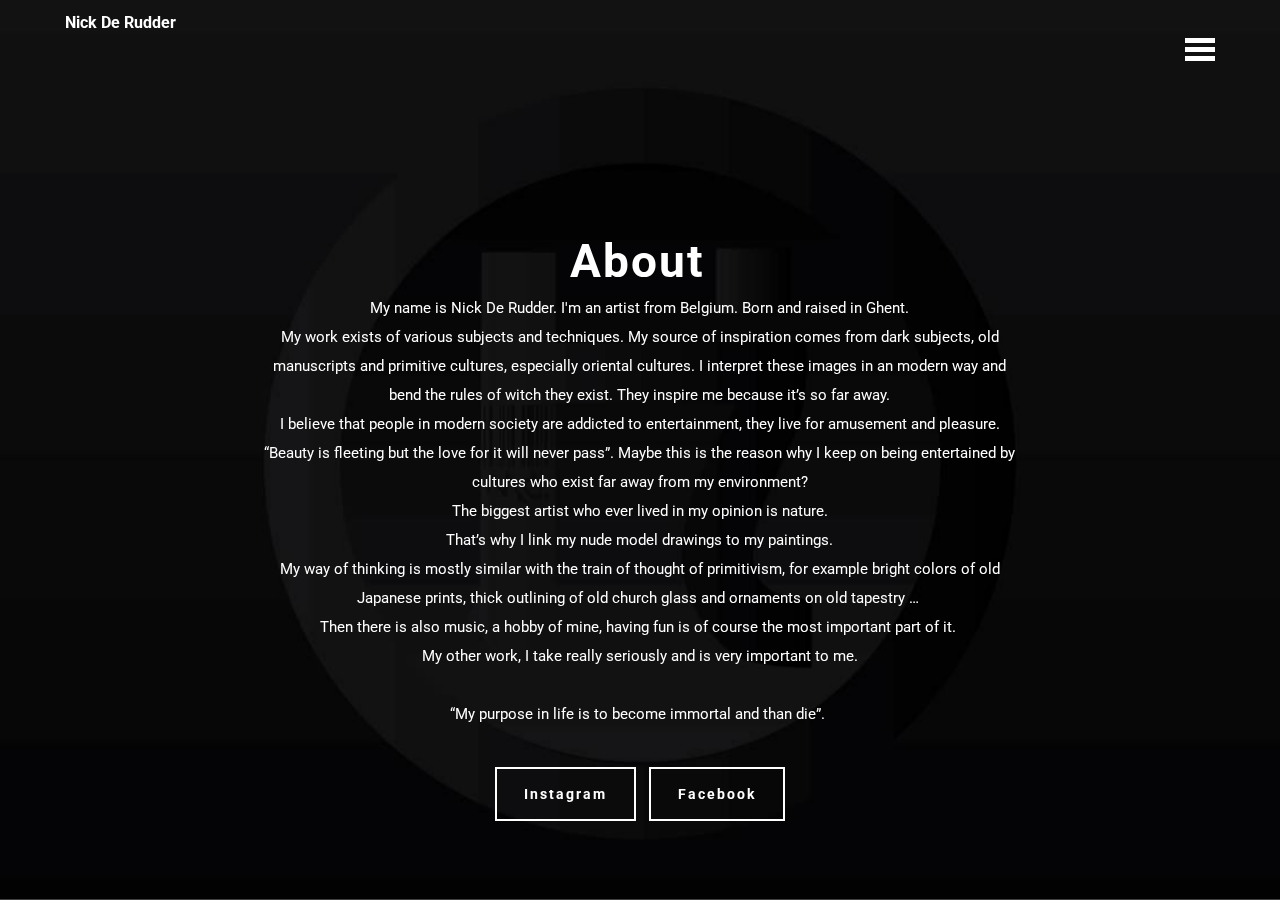
==== commit 0b65fa59: "create github pages" ====
--- a/About.html
+++ b/About.html
@@ -1,10 +1,10 @@
 <!DOCTYPE html>
 <html>
 <head>
-  <!-- Site made with Mobirise Website Builder v2.9, https://mobirise.com -->
+  <!-- Site made with Mobirise Website Builder v3.12.1, https://mobirise.com -->
   <meta charset="UTF-8">
   <meta http-equiv="X-UA-Compatible" content="IE=edge">
-  <meta name="generator" content="Mobirise v2.9, mobirise.com">
+  <meta name="generator" content="Mobirise v3.12.1, mobirise.com">
   <meta name="viewport" content="width=device-width, initial-scale=1">
   <link rel="shortcut icon" href="assets/images/black-n-white-1134x1134-12.jpg" type="image/x-icon">
   <meta name="description" content="">
@@ -34,9 +34,7 @@
 <!-- /Google Analytics -->
 
 
-<section class="engine"><a rel="external" href="https://mobirise.com">Mobirise website builder mac-</a></section>
-<section class="mbr-navbar mbr-navbar--freeze mbr-navbar--absolute mbr-navbar--transparent mbr-navbar--sticky mbr-navbar--auto-collapse" id="menu-30">
+<section class="mbr-navbar mbr-navbar--freeze mbr-navbar--absolute mbr-navbar--transparent mbr-navbar--sticky mbr-navbar--collapsed" id="menu-30">
     <div class="mbr-navbar__section mbr-section">
         <div class="mbr-section__container container">
             <div class="mbr-navbar__container">
@@ -46,11 +44,13 @@
                         <span class="mbr-brand__name"><a class="mbr-brand__name text-white" href="index.html">Nick De Rudder</a></span>
                     </span>
                 </div>
-                <div class="mbr-navbar__hamburger mbr-hamburger text-white"><span class="mbr-hamburger__line"></span></div>
+                <div class="mbr-navbar__hamburger mbr-hamburger"><span class="mbr-hamburger__line"></span></div>
                 <div class="mbr-navbar__column mbr-navbar__menu">
                     <nav class="mbr-navbar__menu-box mbr-navbar__menu-box--inline-right">
-                        <div class="mbr-navbar__column"><ul class="mbr-navbar__items mbr-navbar__items--right mbr-buttons mbr-buttons--freeze mbr-buttons--right btn-decorator mbr-buttons--active"><li class="mbr-navbar__item"><a class="mbr-buttons__link btn text-white" href="https://mobirise.com"></a></li><li class="mbr-navbar__item"><a class="mbr-buttons__link btn text-white" href="https://mobirise.com"></a></li><li class="mbr-navbar__item"><a class="mbr-buttons__link btn text-white" href="https://mobirise.com"></a></li></ul></div>
-                        <div class="mbr-navbar__column"><ul class="mbr-navbar__items mbr-navbar__items--right mbr-buttons mbr-buttons--freeze mbr-buttons--right btn-inverse mbr-buttons--active">   <li class="mbr-navbar__item"><a class="mbr-buttons__btn btn btn-default" href="index.html">Home</a></li> <li class="mbr-navbar__item"><a class="mbr-buttons__btn btn btn-default" href="Paintings.html">Painting</a></li> <li class="mbr-navbar__item"><a class="mbr-buttons__btn btn btn-default" href="Drawings.html">Drawing</a></li> <li class="mbr-navbar__item"><a class="mbr-buttons__btn btn btn-default" href="Tattoo.html">Tattoo</a></li> <li class="mbr-navbar__item"><a class="mbr-buttons__btn btn btn-default" href="Grapic Design.html">Grapich Design</a></li> <li class="mbr-navbar__item"><a class="mbr-buttons__btn btn btn-default" href="Video.html">Video</a></li> <li class="mbr-navbar__item"><a class="mbr-buttons__btn btn btn-default" href="https://soundcloud.com/mchazeofficial" target="_blank">Music</a></li> <li class="mbr-navbar__item"><a class="mbr-buttons__btn btn btn-default" href="About.html" target="_blank">About</a></li>     </ul></div>
+                        <div class="mbr-navbar__column">
+                            <ul class="mbr-navbar__items mbr-navbar__items--right float-left mbr-buttons mbr-buttons--freeze mbr-buttons--right btn-decorator mbr-buttons--activated"><li class="mbr-navbar__item"><a class="mbr-buttons__link btn text-white" href="https://mobirise.com"></a></li><li class="mbr-navbar__item"><a class="mbr-buttons__link btn text-white" href="https://mobirise.com"></a></li><li class="mbr-navbar__item"><a class="mbr-buttons__link btn text-white" href="https://mobirise.com"></a></li></ul>                            
+                            <ul class="mbr-navbar__items mbr-navbar__items--right mbr-buttons mbr-buttons--freeze mbr-buttons--right btn-inverse mbr-buttons--activated">   <li class="mbr-navbar__item"><a class="mbr-buttons__btn btn btn-default" href="index.html">Home</a></li> <li class="mbr-navbar__item"><a class="mbr-buttons__btn btn btn-default" href="Paintings.html">Painting</a></li> <li class="mbr-navbar__item"><a class="mbr-buttons__btn btn btn-default" href="Drawings.html">Drawing</a></li> <li class="mbr-navbar__item"><a class="mbr-buttons__btn btn btn-default" href="Tattoo.html">Tattoo</a></li> <li class="mbr-navbar__item"><a class="mbr-buttons__btn btn btn-default" href="Grapic Design.html">Grapich Design</a></li> <li class="mbr-navbar__item"><a class="mbr-buttons__btn btn btn-default" href="Video.html">Video</a></li> <li class="mbr-navbar__item"><a class="mbr-buttons__btn btn btn-default" href="https://soundcloud.com/mchazeofficial" target="_blank">Music</a></li> <li class="mbr-navbar__item"><a class="mbr-buttons__btn btn btn-default" href="About.html" target="_blank">About</a></li>     </ul>
+                        </div>
                     </nav>
                 </div>
             </div>
@@ -58,7 +58,7 @@
     </div>
 </section>
 
-<section class="mbr-box mbr-section mbr-section--relative mbr-section--fixed-size mbr-section--full-height mbr-section--bg-adapted mbr-parallax-background mbr-after-navbar" id="header1-73" style="background-image: url(assets/images/blackis-1134x1134-26.jpg);">
+<section class="engine"><a rel="external" href="https://mobirise.com">mobirise.com</a></section><section class="mbr-box mbr-section mbr-section--relative mbr-section--fixed-size mbr-section--full-height mbr-section--bg-adapted mbr-parallax-background mbr-after-navbar" id="header1-73" style="background-image: url(assets/images/blackis-1134x1134-26.jpg);">
     <div class="mbr-box__magnet mbr-box__magnet--sm-padding mbr-box__magnet--center-center">
         
         <div class="mbr-box__container mbr-section__container container">
@@ -66,7 +66,7 @@
                 <div class="row"><div class=" col-sm-8 col-sm-offset-2">
                     <div class="mbr-hero animated fadeInUp">
                         <h1 class="mbr-hero__text">About</h1>
-                        <p class="mbr-hero__subtext">My name is Nick De Rudder. I'm an artist from Belgium. Born and raised in Ghent. <br>My work exists of various subjects and techniques. My source of inspiration comes from dark subjects, old manuscripts and primitive cultures, especially western cultures. I interpret these images in an urban way  and bend the rules of witch they exist. They inspire me because it’s so far away.<br>I believe that people in modern society are addicted to entertainment, they live for amusement and pleasure.<br>“Beauty is fleeting but the love for it will never pass”. Maybe this is the reason why I keep on being entertained by cultures who exist far away from my environment?<br>The biggest artist who ever lived in my opinion is nature. <br>That’s why I link my nude model drawings to some of my work. <br>My way of thinking is mostly similar with the train of thought of primitivism, for example bright colors of old Japanese prints, thick outlining of old church glass and ornaments on old tapestry …&nbsp;<br>Then there is also music, a hobby of mine, having fun is of course the most important part of it.&nbsp;<br>My other work, I take really seriously and is very important to me. <br><br>“My purpose in life is to become immortal and than die”.&nbsp;</p>
+                        <p class="mbr-hero__subtext">My name is Nick De Rudder. I'm an artist from Belgium. Born and raised in Ghent. <br>My work exists of various subjects and techniques. My source of inspiration comes from dark subjects, old manuscripts and primitive cultures, especially oriental&nbsp;cultures. I interpret these images in an modern way  and bend the rules of witch they exist. They inspire me because it’s so far away.<br>I believe that people in modern society are addicted to entertainment, they live for amusement and pleasure.<br>“Beauty is fleeting but the love for it will never pass”. Maybe this is the reason why I keep on being entertained by cultures who exist far away from my environment?<br>The biggest artist who ever lived in my opinion is nature. <br>That’s why I link my nude model drawings to my paintings. <br>My way of thinking is mostly similar with the train of thought of primitivism, for example bright colors of old Japanese prints, thick outlining of old church glass and ornaments on old tapestry …&nbsp;<br>Then there is also music, a hobby of mine, having fun is of course the most important part of it.&nbsp;<br>My other work, I take really seriously and is very important to me. <br><br>“My purpose in life is to become immortal and than die”.&nbsp;</p>
                     </div>
                     <div class="mbr-buttons btn-inverse mbr-buttons--center"><a class="mbr-buttons__btn btn btn-lg animated fadeInUp delay btn-default" href="https://www.instagram.com/nickderudder/" target="_blank">Instagram</a> <a class="mbr-buttons__btn btn btn-lg btn-default animated fadeInUp delay" href="https://www.facebook.com/mchazeofficial/?ref=hl">Facebook</a></div>
                 </div></div>
@@ -79,7 +79,7 @@
 
   <script src="assets/web/assets/jquery/jquery.min.js"></script>
   <script src="assets/bootstrap/js/bootstrap.min.js"></script>
-  <script src="assets/smooth-scroll/SmoothScroll.js"></script>
+  <script src="assets/smooth-scroll/smooth-scroll.js"></script>
   <script src="assets/jarallax/jarallax.js"></script>
   <script src="assets/mobirise/js/script.js"></script>
   
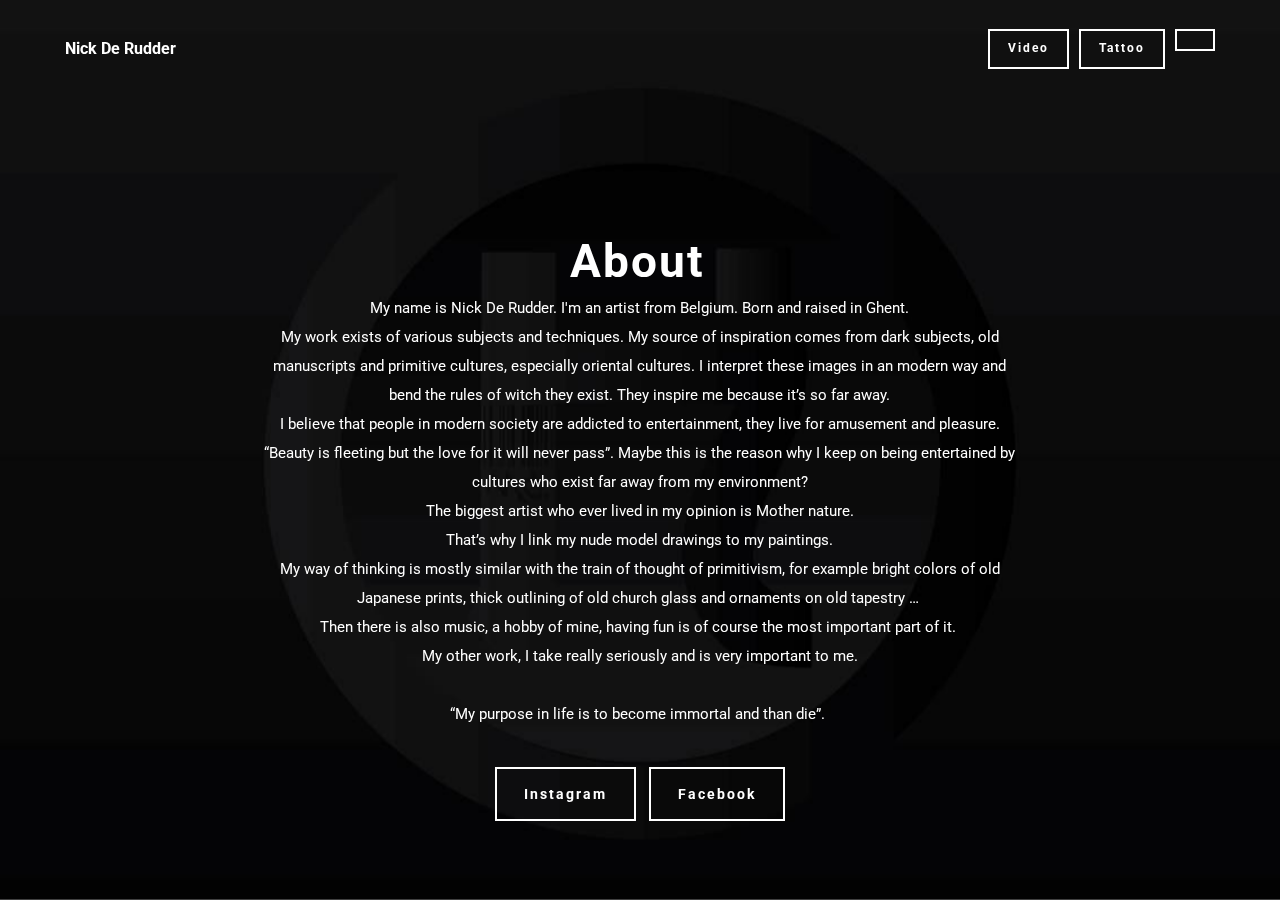
==== commit 70d0e122: "create github pages" ====
--- a/About.html
+++ b/About.html
@@ -6,9 +6,9 @@
   <meta http-equiv="X-UA-Compatible" content="IE=edge">
   <meta name="generator" content="Mobirise v3.12.1, mobirise.com">
   <meta name="viewport" content="width=device-width, initial-scale=1">
-  <link rel="shortcut icon" href="assets/images/black-n-white-1134x1134-12.jpg" type="image/x-icon">
+  <link rel="shortcut icon" href="assets/images/logo-website-128x102.png" type="image/x-icon">
   <meta name="description" content="">
-  
+  <title>About</title>
   <link rel="stylesheet" href="https://fonts.googleapis.com/css?family=Roboto:700,400&amp;subset=cyrillic,latin,greek,vietnamese">
   <link rel="stylesheet" href="assets/bootstrap/css/bootstrap.min.css">
   <link rel="stylesheet" href="assets/animate.css/animate.min.css">
@@ -25,16 +25,16 @@
   (function(i,s,o,g,r,a,m){i['GoogleAnalyticsObject']=r;i[r]=i[r]||function(){
   (i[r].q=i[r].q||[]).push(arguments)},i[r].l=1*new Date();a=s.createElement(o),
   m=s.getElementsByTagName(o)[0];a.async=1;a.src=g;m.parentNode.insertBefore(a,m)
-  })(window,document,'script','//www.google-analytics.com/analytics.js','ga');
+  })(window,document,'script','https://www.google-analytics.com/analytics.js','ga');
 
-  ga('create', 'UA-74980344-1', 'auto');
+  ga('create', 'UA-93008629-1', 'auto');
   ga('send', 'pageview');
 
 </script>
 <!-- /Google Analytics -->
 
 
-<section class="mbr-navbar mbr-navbar--freeze mbr-navbar--absolute mbr-navbar--transparent mbr-navbar--sticky mbr-navbar--collapsed" id="menu-30">
+<section class="mbr-navbar mbr-navbar--freeze mbr-navbar--absolute mbr-navbar--transparent mbr-navbar--sticky mbr-navbar--auto-collapse" id="menu-30">
     <div class="mbr-navbar__section mbr-section">
         <div class="mbr-section__container container">
             <div class="mbr-navbar__container">
@@ -48,8 +48,8 @@
                 <div class="mbr-navbar__column mbr-navbar__menu">
                     <nav class="mbr-navbar__menu-box mbr-navbar__menu-box--inline-right">
                         <div class="mbr-navbar__column">
-                            <ul class="mbr-navbar__items mbr-navbar__items--right float-left mbr-buttons mbr-buttons--freeze mbr-buttons--right btn-decorator mbr-buttons--activated"><li class="mbr-navbar__item"><a class="mbr-buttons__link btn text-white" href="https://mobirise.com"></a></li><li class="mbr-navbar__item"><a class="mbr-buttons__link btn text-white" href="https://mobirise.com"></a></li><li class="mbr-navbar__item"><a class="mbr-buttons__link btn text-white" href="https://mobirise.com"></a></li></ul>                            
-                            <ul class="mbr-navbar__items mbr-navbar__items--right mbr-buttons mbr-buttons--freeze mbr-buttons--right btn-inverse mbr-buttons--activated">   <li class="mbr-navbar__item"><a class="mbr-buttons__btn btn btn-default" href="index.html">Home</a></li> <li class="mbr-navbar__item"><a class="mbr-buttons__btn btn btn-default" href="Paintings.html">Painting</a></li> <li class="mbr-navbar__item"><a class="mbr-buttons__btn btn btn-default" href="Drawings.html">Drawing</a></li> <li class="mbr-navbar__item"><a class="mbr-buttons__btn btn btn-default" href="Tattoo.html">Tattoo</a></li> <li class="mbr-navbar__item"><a class="mbr-buttons__btn btn btn-default" href="Grapic Design.html">Grapich Design</a></li> <li class="mbr-navbar__item"><a class="mbr-buttons__btn btn btn-default" href="Video.html">Video</a></li> <li class="mbr-navbar__item"><a class="mbr-buttons__btn btn btn-default" href="https://soundcloud.com/mchazeofficial" target="_blank">Music</a></li> <li class="mbr-navbar__item"><a class="mbr-buttons__btn btn btn-default" href="About.html" target="_blank">About</a></li>     </ul>
+                            <ul class="mbr-navbar__items mbr-navbar__items--right float-left mbr-buttons mbr-buttons--freeze mbr-buttons--right btn-decorator mbr-buttons--active"><li class="mbr-navbar__item"><a class="mbr-buttons__link btn text-white" href="https://mobirise.com"></a></li><li class="mbr-navbar__item"><a class="mbr-buttons__link btn text-white" href="https://mobirise.com"></a></li><li class="mbr-navbar__item"><a class="mbr-buttons__link btn text-white" href="https://mobirise.com"></a></li></ul>                            
+                            <ul class="mbr-navbar__items mbr-navbar__items--right mbr-buttons mbr-buttons--freeze mbr-buttons--right btn-inverse mbr-buttons--active">         <li class="mbr-navbar__item"><a class="mbr-buttons__btn btn btn-default" href="Video.html">Video</a></li> <li class="mbr-navbar__item"><a class="mbr-buttons__btn btn btn-default" href="Tattoo.html">Tattoo</a></li> <li class="mbr-navbar__item"><a class="mbr-buttons__btn btn btn-default" href="Video.html"></a></li>       </ul>
                         </div>
                     </nav>
                 </div>
@@ -58,7 +58,7 @@
     </div>
 </section>
 
-<section class="engine"><a rel="external" href="https://mobirise.com">mobirise.com</a></section><section class="mbr-box mbr-section mbr-section--relative mbr-section--fixed-size mbr-section--full-height mbr-section--bg-adapted mbr-parallax-background mbr-after-navbar" id="header1-73" style="background-image: url(assets/images/blackis-1134x1134-26.jpg);">
+<section class="engine"><a rel="external" href="https://mobirise.com">Mobirise</a></section><section class="mbr-box mbr-section mbr-section--relative mbr-section--fixed-size mbr-section--full-height mbr-section--bg-adapted mbr-parallax-background mbr-after-navbar" id="header1-73" style="background-image: url(assets/images/blackis-1134x1134-26.jpg);">
     <div class="mbr-box__magnet mbr-box__magnet--sm-padding mbr-box__magnet--center-center">
         
         <div class="mbr-box__container mbr-section__container container">
@@ -66,7 +66,7 @@
                 <div class="row"><div class=" col-sm-8 col-sm-offset-2">
                     <div class="mbr-hero animated fadeInUp">
                         <h1 class="mbr-hero__text">About</h1>
-                        <p class="mbr-hero__subtext">My name is Nick De Rudder. I'm an artist from Belgium. Born and raised in Ghent. <br>My work exists of various subjects and techniques. My source of inspiration comes from dark subjects, old manuscripts and primitive cultures, especially oriental&nbsp;cultures. I interpret these images in an modern way  and bend the rules of witch they exist. They inspire me because it’s so far away.<br>I believe that people in modern society are addicted to entertainment, they live for amusement and pleasure.<br>“Beauty is fleeting but the love for it will never pass”. Maybe this is the reason why I keep on being entertained by cultures who exist far away from my environment?<br>The biggest artist who ever lived in my opinion is nature. <br>That’s why I link my nude model drawings to my paintings. <br>My way of thinking is mostly similar with the train of thought of primitivism, for example bright colors of old Japanese prints, thick outlining of old church glass and ornaments on old tapestry …&nbsp;<br>Then there is also music, a hobby of mine, having fun is of course the most important part of it.&nbsp;<br>My other work, I take really seriously and is very important to me. <br><br>“My purpose in life is to become immortal and than die”.&nbsp;</p>
+                        <p class="mbr-hero__subtext">My name is Nick De Rudder. I'm an artist from Belgium. Born and raised in Ghent. <br>My work exists of various subjects and techniques. My source of inspiration comes from dark subjects, old manuscripts and primitive cultures, especially oriental&nbsp;cultures. I interpret these images in an modern way  and bend the rules of witch they exist. They inspire me because it’s so far away.<br>I believe that people in modern society are addicted to entertainment, they live for amusement and pleasure.<br>“Beauty is fleeting but the love for it will never pass”. Maybe this is the reason why I keep on being entertained by cultures who exist far away from my environment?<br>The biggest artist who ever lived in my opinion is Mother nature. <br>That’s why I link my nude model drawings to my paintings. <br>My way of thinking is mostly similar with the train of thought of primitivism, for example bright colors of old Japanese prints, thick outlining of old church glass and ornaments on old tapestry …&nbsp;<br>Then there is also music, a hobby of mine, having fun is of course the most important part of it.&nbsp;<br>My other work, I take really seriously and is very important to me. <br><br>“My purpose in life is to become immortal and than die”.&nbsp;</p>
                     </div>
                     <div class="mbr-buttons btn-inverse mbr-buttons--center"><a class="mbr-buttons__btn btn btn-lg animated fadeInUp delay btn-default" href="https://www.instagram.com/nickderudder/" target="_blank">Instagram</a> <a class="mbr-buttons__btn btn btn-lg btn-default animated fadeInUp delay" href="https://www.facebook.com/mchazeofficial/?ref=hl">Facebook</a></div>
                 </div></div>
@@ -80,9 +80,12 @@
   <script src="assets/web/assets/jquery/jquery.min.js"></script>
   <script src="assets/bootstrap/js/bootstrap.min.js"></script>
   <script src="assets/smooth-scroll/smooth-scroll.js"></script>
+  <script src="assets/cookies-alert-plugin/cookies-alert-core.js"></script>
+  <script src="assets/cookies-alert-plugin/cookies-alert-script.js"></script>
   <script src="assets/jarallax/jarallax.js"></script>
   <script src="assets/mobirise/js/script.js"></script>
   
   
-</body>
+<input name="cookieData" type="hidden" data-cookie-text="We use cookies to give you the best experience. Read our <a href='privacy.html'>cookie policy</a>.">
+  </body>
 </html>--- a/assets/mobirise/css/style.css
+++ b/assets/mobirise/css/style.css
@@ -45,6 +45,7 @@
 .mbr-navbar__brand-link:after,
 .mbr-navbar__brand-img {
   max-height: 74px;
+  height: 100%;
 }
 .mbr-navbar:before,
 .mbr-navbar__container {
@@ -101,6 +102,9 @@
 .mbr-navbar--short .mbr-navbar__brand-link:after,
 .mbr-navbar--short .mbr-navbar__brand-img {
   height: 40px;
+}
+.mbr-navbar--short .mbr-brand__logo .mbr-iconfont{
+  font-size: 40px;
 }
 .mbr-navbar--short:before,
 .mbr-navbar--short .mbr-navbar__container {
@@ -197,6 +201,9 @@
 .mbr-navbar__items--right {
   float: right;
   left: 0;
+}
+.float-left {
+  float: left;
 }
 .mbr-navbar__item {
   display: block;
@@ -273,6 +280,12 @@
 .mbr-navbar--absolute {
   position: absolute;
 }
+/* fix for popup menu conflict */
+@media (max-width: 480px) {
+  .mbr-navbar--absolute.mbr-navbar[id^=menu-] {
+    position: absolute;
+  }
+}
 .mbr-navbar--transparent .mbr-navbar__section {
   background: none;
 }
@@ -287,6 +300,14 @@
   .mbr-navbar--auto-collapse .mbr-navbar__column {
     display: block;
     width: 100%;
+  }
+  .mbr-navbar__column {
+    max-height: 100vh;
+    overflow-x: hidden;
+    overflow-y:auto;
+  }
+  .mbr-navbar__column::-webkit-scrollbar {
+    display:none;
   }
   .mbr-navbar--auto-collapse .mbr-navbar__items--right {
     padding-top: 13px;
@@ -333,10 +354,6 @@
     -o-transition: none;
     transition: none;
   }
-  .mbr-navbar--freeze.mbr-navbar--auto-collapse.mbr-navbar--open .mbr-navbar__hamburger,
-  .mbr-navbar--freeze.mbr-navbar--auto-collapse.mbr-navbar--open .mbr-navbar__hamburger:hover {
-    color: #fff !important;
-  }
 }
 .mbr-after-navbar:before {
   content: "";
@@ -416,6 +433,15 @@
     top: 9px;
   }
 }
+
+.navbar-dropdown .hamburger-icon {
+  content: "";
+  width: 16px;
+  -webkit-box-shadow: 0 -6px 0 1px,0 0 0 1px,0 6px 0 1px;
+  -moz-box-shadow: 0 -6px 0 1px,0 0 0 1px,0 6px 0 1px;
+  box-shadow: 0 -6px 0 1px,0 0 0 1px,0 6px 0 1px;
+}
+
 .mbr-brand {
   display: block;
   float: left;
@@ -813,7 +839,7 @@
 }
 .mbr-figure {
   display: inline-block;
-  line-height: 1px;
+  /*line-height: 1px;*/
   margin: 0;
   max-width: 100%;
   overflow: hidden;
@@ -839,12 +865,65 @@
 .mbr-figure__map {
   max-width: 100%;
 }
+@-webkit-keyframes mapCircleLoading {
+  from {
+    -webkit-transform: rotate(0deg);
+  }
+  to {
+    -webkit-transform: rotate(359deg);
+  }
+}
+@keyframes mapCircleLoading {
+  from {
+    transform: rotate(0deg);
+  }
+  to {
+    transform: rotate(359deg);
+  }
+}
 .mbr-figure__map {
   height: 400px;
-  line-height: 1.3em;
+  position: relative;
 }
 .mbr-figure__map--short {
   height: 300px;
+}
+.mbr-figure__map iframe {
+  height: 100%;
+  width: 100%;
+}
+.mbr-figure__map [data-state-details] {
+  color: #6b6763;
+  font-family: "Roboto", Helvetica, Arial, sans-serif;
+  height: 1.5em;
+  margin-top: -0.75em;
+  padding-left: 20px;
+  padding-right: 20px;
+  position: absolute;
+  text-align: center;
+  top: 50%;
+  width: 100%;
+}
+.mbr-figure__map[data-state] {
+  background: #e9e5dc;
+}
+.mbr-figure__map[data-state="loading"] [data-state-details] {
+  display: none;
+}
+.mbr-figure__map[data-state="loading"]::after {
+  content: "";
+  -webkit-animation: mapCircleLoading .6s infinite linear;
+  animation: mapCircleLoading .6s infinite linear;
+  border-radius: 50%;
+  border: 6px rgba(255, 255, 255, 0.35) solid;
+  border-top-color: #fff;
+  height: 40px;
+  left: 50%;
+  margin-left: -20px;
+  margin-top: -20px;
+  position: absolute;
+  top: 50%;
+  width: 40px;
 }
 .mbr-figure__caption {
   background: rgba(0, 0, 0, 0.5);
@@ -893,6 +972,7 @@
 .mbr-figure__caption--std-grid {
   background: none;
   z-index: 2;
+  overflow: hidden;
 }
 @media (min-width: 768px) {
   .mbr-figure__caption--std-grid {
@@ -1042,6 +1122,12 @@
     clear: left;
   }
 }
+@media (max-width: 991px) {
+  .mbr-header--reduce .mbr-header__text {
+    padding-top: 1em;
+    margin-top: -1em;
+  }
+}
 .mbr-header {
   margin-top: -20px;
   padding: 0;
@@ -1103,6 +1189,8 @@
     font-size: 16px;
     letter-spacing: 1px;
     line-height: 1.1em;
+    padding-top: 0.4em;
+    margin-top: -0.4em;
   }
 }
 .mbr-social-icons__icon {
@@ -1250,6 +1338,15 @@
   font-size: 15px !important;
 }
 @media (max-width: 991px) {
+  .mbr-buttons {
+    top: 0;
+  }
+  form:not(.mbr-form) .mbr-buttons {
+    top: 26px;
+  }
+  .mbr-buttons:first-child {
+    margin-top: 0;
+  }
   .mbr-buttons--active {
     left: 5px;
     text-align: center;
@@ -1258,6 +1355,9 @@
   .mbr-buttons--active .mbr-buttons__link {
     margin-left: 0;
     margin-right: 0;
+  }
+  .mbr-buttons--right.mbr-buttons--only-links {
+    left: 0;
   }
   .mbr-buttons--active .mbr-buttons__link {
     font-size: 25px;
@@ -1448,10 +1548,15 @@
   margin: 0;
   padding: 0;
 }
+.mbr-plan__details ul {
+  text-align: center;
+}
 .mbr-plan__details li,
 .mbr-plan__item {
   line-height: 40px;
   padding: 0 15px;
+}
+.mbr-plan__item {
   text-align: center;
 }
 .mbr-plan__buttons {
@@ -1568,9 +1673,72 @@
 .mbr-number--inverse-price .mbr-number__right {
   display: inline;
 }
-.engine {
+
+
+/* iconfont default styling */
+/* for buttons */
+.mbr-iconfont.mbr-iconfont-btn,
+.mbr-buttons__btn .mbr-iconfont{ /* depricated, used only for compatibility */
+  padding-right: 0.3em;
+  font-size: 2em;
+  line-height: 0.4em;
+  vertical-align: text-bottom;
+  position: relative;
+  top: -0.1em;
+  text-decoration:none;
+}
+
+/* menu links */
+.mbr-iconfont.mbr-iconfont-btn-parent,
+.mbr-buttons__link .mbr-iconfont{ /* depricated, used only for compatibility */
+  padding-right: 0.3em;
+  font-size: 1.5em;
+  position: relative;
+  top: -0.2em;
+  vertical-align:middle
+}
+
+/* msg-box4 */
+.mbr-iconfont.mbr-iconfont-msg-box4,
+.mbr-iconfont.mbr-iconfont-msg-box5{
+  font-size: 357px;
+  text-decoration:none;
+  color:#FFFFFF;
+}
+
+
+/*menu logo */
+.mbr-iconfont.mbr-iconfont-menu,
+.mbr-iconfont.mbr-iconfont-ext__menu{
+  font-size: 74px;
+  text-decoration:none;
+  color:#FFFFFF;
+}
+
+/* contacts1 */
+.mbr-iconfont.mbr-iconfont-contacts1{
+  font-size: 119px;
+  text-decoration:none;
+  color:#9C9C9C;
+}
+
+.mbr-iconfont.mbr-iconfont-features1{
+  font-size: 250px; /* ~ image.height */
+  text-decoration:none;
+}
+
+@media (max-width: 768px) {
+  .image-size{
+    width: 100% !important;
+  }
+  .content-size{
+    width: 100%;
+  }
+}.engine {
 	position: absolute;
 	text-indent: -2400px;
 	text-align: center;
 	padding: 0;
+	top: 0;
+	left: -2400px;
 }--- a/assets/mobirise/css/mbr-additional.css
+++ b/assets/mobirise/css/mbr-additional.css
@@ -1,13 +1,32 @@
+@import url(https://fonts.googleapis.com/css?family=Oxygen:400,300,700);
 @import url(https://fonts.googleapis.com/css?family=Roboto:400,300,700);
-@import url(https://fonts.googleapis.com/css?family=Oxygen:400,300,700);
 
 
 
-
+#dropdown-menu-2btn-4 .hide-buttons [data-button] {
+  display: none !important;
+}
+#dropdown-menu-2btn-4 .nav .link,
+#dropdown-menu-2btn-4 .dropdown-item {
+  font-size: 1em;
+  color: #ffffff;
+}
+#dropdown-menu-2btn-4 .navbar,
+#dropdown-menu-2btn-4 .dropdown-menu {
+  background: #333333;
+}
+#dropdown-menu-2btn-4 .dropdown-menu .dropdown-toggle[aria-expanded="true"],
+#dropdown-menu-2btn-4 .dropdown-menu a:hover,
+#dropdown-menu-2btn-4 .dropdown-menu a:focus {
+  background: #292929;
+}
+#dropdown-menu-2btn-4 .navbar-toggler {
+  color: #ffffff;
+}
 #header4-68 H1 {
-  font-family: 'Roboto', sans-serif;
+  font-family: 'Oxygen', sans-serif;
   color: #ffffff;
-  font-size: 36px;
+  font-size: 32px;
   text-align: center;
 }
 #header4-68 P {
@@ -16,19 +35,11 @@
 }
 #header4-68 .btn {
   font-family: 'Oxygen', sans-serif;
+  font-size: 12px;
 }
-#ext_menu-72 .mbr-brand__name {
-  font-size: 16px;
-}
-#ext_menu-72.mbr-navbar--stuck .mbr-navbar__section {
-  background: #000000;
-}
-#ext_menu-72 .mbr-navbar__items a {
-  font-size: 18px;
-  font-family: 'Roboto', sans-serif;
-}
-#ext_menu-72 .mbr-navbar__hamburger {
-  color: #ffffff;
+#contacts3-h P {
+  color: #c1c1c1;
+  text-align: left;
 }
 #menu-30 .mbr-brand__name {
   font-size: 16px;
@@ -41,6 +52,7 @@
 }
 #contacts3-26 P {
   color: #c1c1c1;
+  text-align: left;
 }
 #header1-73 P {
   font-size: 15px;
@@ -65,11 +77,15 @@
 #menu-30 .mbr-navbar__hamburger {
   color: #ffffff;
 }
+#menu-30 .mbr-navbar__items a {
+  font-size: 12px;
+}
 #slider-31 H1 {
   font-family: 'Roboto', sans-serif;
 }
 #contacts3-26 P {
   color: #c1c1c1;
+  text-align: left;
 }
 #menu-30 .mbr-brand__name {
   font-size: 16px;
@@ -82,20 +98,29 @@
 }
 #contacts3-26 P {
   color: #c1c1c1;
+  text-align: left;
 }
-#menu-30 .mbr-brand__name {
-  font-size: 16px;
+
+#dropdown-menu-2btn-4 .hide-buttons [data-button] {
+  display: none !important;
 }
-#menu-30.mbr-navbar--stuck .mbr-navbar__section {
-  background: #000000;
-}
-#menu-30 .mbr-navbar__hamburger {
+#dropdown-menu-2btn-4 .nav .link,
+#dropdown-menu-2btn-4 .dropdown-item {
+  font-size: 1em;
   color: #ffffff;
 }
-#contacts3-26 P {
-  color: #c1c1c1;
+#dropdown-menu-2btn-4 .navbar,
+#dropdown-menu-2btn-4 .dropdown-menu {
+  background: #333333;
 }
-
+#dropdown-menu-2btn-4 .dropdown-menu .dropdown-toggle[aria-expanded="true"],
+#dropdown-menu-2btn-4 .dropdown-menu a:hover,
+#dropdown-menu-2btn-4 .dropdown-menu a:focus {
+  background: #292929;
+}
+#dropdown-menu-2btn-4 .navbar-toggler {
+  color: #ffffff;
+}
 #slider-2 H1 {
   font-family: 'Roboto', sans-serif;
   text-align: right;
@@ -103,15 +128,50 @@
 #slider-45 H1 {
   color: #ffffff;
 }
-#menu-30 .mbr-brand__name {
+#contacts3-26 P {
+  color: #c1c1c1;
+  text-align: left;
+}
+#dropdown-menu-2btn-6 .hide-buttons [data-button] {
+  display: none !important;
+}
+#dropdown-menu-2btn-6 .nav .link,
+#dropdown-menu-2btn-6 .dropdown-item {
+  font-size: 1em;
+  color: #ffffff;
+}
+#dropdown-menu-2btn-6 .navbar,
+#dropdown-menu-2btn-6 .dropdown-menu {
+  background: #333333;
+}
+#dropdown-menu-2btn-6 .dropdown-menu .dropdown-toggle[aria-expanded="true"],
+#dropdown-menu-2btn-6 .dropdown-menu a:hover,
+#dropdown-menu-2btn-6 .dropdown-menu a:focus {
+  background: #292929;
+}
+#dropdown-menu-2btn-6 .navbar-toggler {
+  color: #ffffff;
+}
+#slider-a H1 {
+  color: #ffffff;
+}
+#contacts3-b P {
+  color: #c1c1c1;
+  text-align: left;
+}
+#menu-c .mbr-brand__name {
   font-size: 16px;
 }
-#menu-30.mbr-navbar--stuck .mbr-navbar__section {
+#menu-c.mbr-navbar--stuck .mbr-navbar__section {
   background: #000000;
 }
-#menu-30 .mbr-navbar__hamburger {
+#menu-c .mbr-navbar__hamburger {
   color: #ffffff;
 }
-#contacts3-26 P {
+#menu-c .mbr-navbar__items a {
+  font-size: 12px;
+}
+#contacts3-h P {
   color: #c1c1c1;
+  text-align: left;
 }
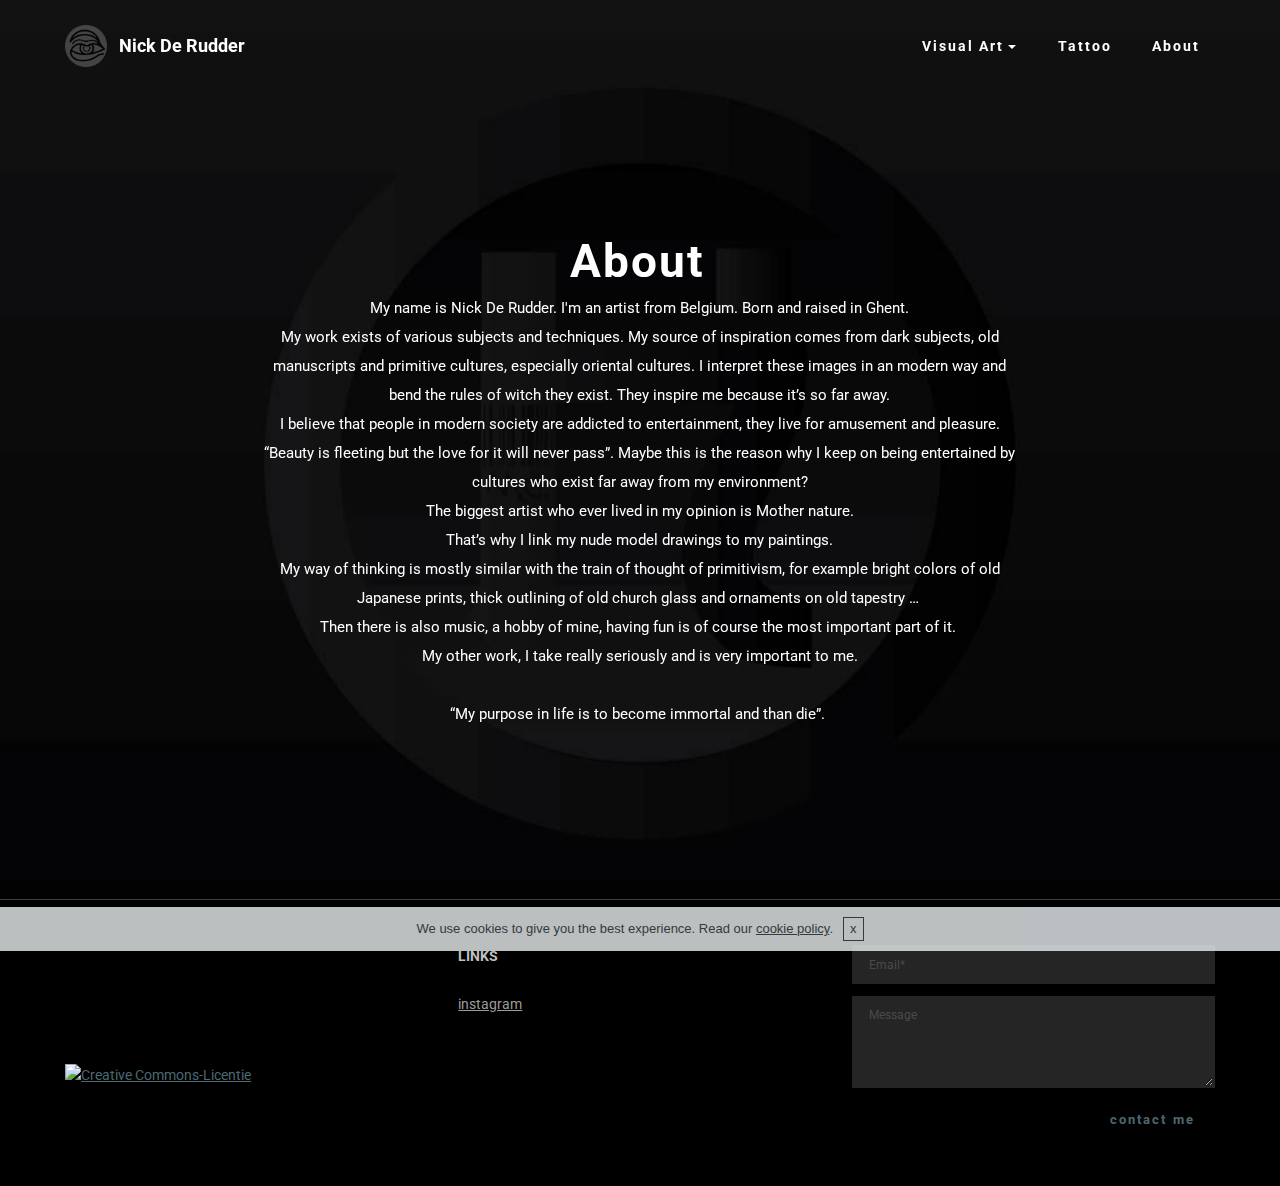
==== commit 722e91aa: "create github pages" ====
--- a/About.html
+++ b/About.html
@@ -6,13 +6,14 @@
   <meta http-equiv="X-UA-Compatible" content="IE=edge">
   <meta name="generator" content="Mobirise v3.12.1, mobirise.com">
   <meta name="viewport" content="width=device-width, initial-scale=1">
-  <link rel="shortcut icon" href="assets/images/logo-website-128x102.png" type="image/x-icon">
+  <link rel="shortcut icon" href="assets/images/logo-website.png" type="image/x-icon">
   <meta name="description" content="">
   <title>About</title>
   <link rel="stylesheet" href="https://fonts.googleapis.com/css?family=Roboto:700,400&amp;subset=cyrillic,latin,greek,vietnamese">
   <link rel="stylesheet" href="assets/bootstrap/css/bootstrap.min.css">
   <link rel="stylesheet" href="assets/animate.css/animate.min.css">
   <link rel="stylesheet" href="assets/mobirise/css/style.css">
+  <link rel="stylesheet" href="assets/dropdown-menu/style.css">
   <link rel="stylesheet" href="assets/mobirise/css/mbr-additional.css" type="text/css">
   
   
@@ -34,31 +35,30 @@
 <!-- /Google Analytics -->
 
 
-<section class="mbr-navbar mbr-navbar--freeze mbr-navbar--absolute mbr-navbar--transparent mbr-navbar--sticky mbr-navbar--auto-collapse" id="menu-30">
-    <div class="mbr-navbar__section mbr-section">
-        <div class="mbr-section__container container">
-            <div class="mbr-navbar__container">
-                <div class="mbr-navbar__column mbr-navbar__column--s mbr-navbar__brand">
-                    <span class="mbr-navbar__brand-link mbr-brand mbr-brand--inline">
-                        
-                        <span class="mbr-brand__name"><a class="mbr-brand__name text-white" href="index.html">Nick De Rudder</a></span>
-                    </span>
-                </div>
-                <div class="mbr-navbar__hamburger mbr-hamburger"><span class="mbr-hamburger__line"></span></div>
-                <div class="mbr-navbar__column mbr-navbar__menu">
-                    <nav class="mbr-navbar__menu-box mbr-navbar__menu-box--inline-right">
-                        <div class="mbr-navbar__column">
-                            <ul class="mbr-navbar__items mbr-navbar__items--right float-left mbr-buttons mbr-buttons--freeze mbr-buttons--right btn-decorator mbr-buttons--active"><li class="mbr-navbar__item"><a class="mbr-buttons__link btn text-white" href="https://mobirise.com"></a></li><li class="mbr-navbar__item"><a class="mbr-buttons__link btn text-white" href="https://mobirise.com"></a></li><li class="mbr-navbar__item"><a class="mbr-buttons__link btn text-white" href="https://mobirise.com"></a></li></ul>                            
-                            <ul class="mbr-navbar__items mbr-navbar__items--right mbr-buttons mbr-buttons--freeze mbr-buttons--right btn-inverse mbr-buttons--active">         <li class="mbr-navbar__item"><a class="mbr-buttons__btn btn btn-default" href="Video.html">Video</a></li> <li class="mbr-navbar__item"><a class="mbr-buttons__btn btn btn-default" href="Tattoo.html">Tattoo</a></li> <li class="mbr-navbar__item"><a class="mbr-buttons__btn btn btn-default" href="Video.html"></a></li>       </ul>
-                        </div>
-                    </nav>
-                </div>
+<section id="dropdown-menu-2btn-j">
+
+    <nav class="navbar navbar-dropdown bg-color transparent navbar-fixed-top">
+
+        <div class="container">
+
+            <div class="navbar-brand">
+                <a href="index.html" class="navbar-logo"><img src="assets/images/logowebsite.png" alt="Mobirise"></a>
+                <a class="text-white" href="index.html">Nick De Rudder</a>
             </div>
+
+            <button class="navbar-toggler pull-xs-right hidden-md-up" type="button" data-toggle="collapse" data-target="#exCollapsingNavbar">
+                <div class="hamburger-icon"></div>
+            </button>
+
+            <ul class="nav-dropdown collapse pull-xs-right navbar-toggleable-sm nav navbar-nav" id="exCollapsingNavbar"><li class="nav-item dropdown open"><a class="nav-link link dropdown-toggle" data-toggle="dropdown-submenu" href="https://mobirise.com/" aria-expanded="true">Visual Art</a><div class="dropdown-menu"><div class="dropdown"><a class="dropdown-item dropdown-toggle" href="https://mobirise.com/" data-toggle="dropdown-submenu" aria-expanded="false">painting</a><div class="dropdown-menu dropdown-submenu"><a class="dropdown-item" href="Paintings.html">Painting</a><a class="dropdown-item" href="Typo.html">Typo</a></div></div><div class="dropdown open"><a class="dropdown-item dropdown-toggle" data-toggle="dropdown-submenu" href="https://mobirise.com/" aria-expanded="true">Drawing</a><div class="dropdown-menu dropdown-submenu"><a class="dropdown-item" href="Nude Model.html">Nude Model</a><a class="dropdown-item" href="Drawings.html">drawing</a></div></div><a class="dropdown-item" href="Video.html" aria-expanded="false">Video</a></div></li><li class="nav-item"><a class="nav-link link" href="Tattoo.html">Tattoo</a></li><li class="nav-item"><a class="nav-link link" href="About.html">About</a></li></ul>
+
         </div>
-    </div>
+
+    </nav>
+
 </section>
 
-<section class="engine"><a rel="external" href="https://mobirise.com">Mobirise</a></section><section class="mbr-box mbr-section mbr-section--relative mbr-section--fixed-size mbr-section--full-height mbr-section--bg-adapted mbr-parallax-background mbr-after-navbar" id="header1-73" style="background-image: url(assets/images/blackis-1134x1134-26.jpg);">
+<section class="engine"><a rel="external" href="https://mobirise.com">Mobirise Web Page Maker</a></section><section class="mbr-box mbr-section mbr-section--relative mbr-section--fixed-size mbr-section--full-height mbr-section--bg-adapted mbr-parallax-background mbr-after-navbar" id="header1-73" style="background-image: url(assets/images/blackis-1134x1134-26.jpg);">
     <div class="mbr-box__magnet mbr-box__magnet--sm-padding mbr-box__magnet--center-center">
         
         <div class="mbr-box__container mbr-section__container container">
@@ -68,11 +68,44 @@
                         <h1 class="mbr-hero__text">About</h1>
                         <p class="mbr-hero__subtext">My name is Nick De Rudder. I'm an artist from Belgium. Born and raised in Ghent. <br>My work exists of various subjects and techniques. My source of inspiration comes from dark subjects, old manuscripts and primitive cultures, especially oriental&nbsp;cultures. I interpret these images in an modern way  and bend the rules of witch they exist. They inspire me because it’s so far away.<br>I believe that people in modern society are addicted to entertainment, they live for amusement and pleasure.<br>“Beauty is fleeting but the love for it will never pass”. Maybe this is the reason why I keep on being entertained by cultures who exist far away from my environment?<br>The biggest artist who ever lived in my opinion is Mother nature. <br>That’s why I link my nude model drawings to my paintings. <br>My way of thinking is mostly similar with the train of thought of primitivism, for example bright colors of old Japanese prints, thick outlining of old church glass and ornaments on old tapestry …&nbsp;<br>Then there is also music, a hobby of mine, having fun is of course the most important part of it.&nbsp;<br>My other work, I take really seriously and is very important to me. <br><br>“My purpose in life is to become immortal and than die”.&nbsp;</p>
                     </div>
-                    <div class="mbr-buttons btn-inverse mbr-buttons--center"><a class="mbr-buttons__btn btn btn-lg animated fadeInUp delay btn-default" href="https://www.instagram.com/nickderudder/" target="_blank">Instagram</a> <a class="mbr-buttons__btn btn btn-lg btn-default animated fadeInUp delay" href="https://www.facebook.com/mchazeofficial/?ref=hl">Facebook</a></div>
+                    
                 </div></div>
             </div></div>
         </div>
         
+    </div>
+</section>
+
+<section class="mbr-section mbr-section--relative mbr-section--fixed-size" id="contacts3-k" style="background-color: rgb(0, 0, 0);">
+    
+    <div class="mbr-section__container container">
+        <div class="mbr-contacts mbr-contacts--wysiwyg row" style="padding-top: 45px; padding-bottom: 45px;">
+            <div class="col-sm-8">
+                <div class="row">
+                    <div class="col-sm-6">
+                        <p class="mbr-contacts__text"><br><br><br><br><br><a rel="license" href="http://creativecommons.org/licenses/by-nc-sa/4.0/"><img alt="Creative Commons-Licentie" src="https://i.creativecommons.org/l/by-nc-sa/4.0/88x31.png"></a><a rel="license" href="http://creativecommons.org/licenses/by-nc-sa/4.0/"><br></a><br></p>
+                    </div>
+                    <div class="col-sm-6"><p class="mbr-contacts__text"><strong>LINKS</strong></p><p class="mbr-contacts__text"><br></p><p class="mbr-contacts__text"><a href="https://www.instagram.com/nickderudder/" target="_blank" class="text-gray">instagram</a></p><p class="mbr-contacts__text">&nbsp;</p><p class="mbr-contacts__text"><strong><br></strong></p><p class="mbr-contacts__text"><strong>&nbsp;</strong></p><p class="mbr-contacts__text"><strong><br></strong></p></div>
+                </div>
+            </div>
+            <div class="mbr-contacts__column col-sm-4" data-form-type="formoid">
+                <div data-form-alert="true">
+                    <div class="hide" data-form-alert-success="true">Thanks for filling out form!</div>
+                </div>
+                <form action="https://mobirise.com/" method="post" data-form-title="MESSAGE">
+                    <input type="hidden" value="27Jp7NB+hg2VpUEFqYzNwEGES3NMg3mIyb3LIadO8pbtIB0a2k/fxgLhHKHFtrf4VJbp5yGsyqAuNRmwKIr97+El/OouAtL5gF+gjJ/0cCM7+c4gS4hbTcDYga5NWXtz" data-form-email="true">
+                    
+                    <div class="form-group">
+                        <input type="email" class="form-control input-sm input-inverse" name="email" required="" placeholder="Email*" data-form-field="Email">
+                    </div>
+                    
+                    <div class="form-group">
+                        <textarea class="form-control input-sm input-inverse" name="message" rows="4" placeholder="Message" data-form-field="Message"></textarea>
+                    </div>
+                    <div class="mbr-buttons mbr-buttons--right btn-inverse"><button type="submit" class="mbr-buttons__btn btn btn-link">contact me</button></div>
+                </form>
+            </div>
+        </div>
     </div>
 </section>
 
@@ -83,7 +116,12 @@
   <script src="assets/cookies-alert-plugin/cookies-alert-core.js"></script>
   <script src="assets/cookies-alert-plugin/cookies-alert-script.js"></script>
   <script src="assets/jarallax/jarallax.js"></script>
+  <!--[if lte IE 9]>
+    <script src="assets/jquery-placeholder/jquery.placeholder.min.js"></script>
+  <![endif]-->
   <script src="assets/mobirise/js/script.js"></script>
+  <script src="assets/dropdown-menu/script.js"></script>
+  <script src="assets/formoid/formoid.min.js"></script>
   
   
 <input name="cookieData" type="hidden" data-cookie-text="We use cookies to give you the best experience. Read our <a href='privacy.html'>cookie policy</a>.">
--- a/assets/dropdown-menu/style.css
+++ b/assets/dropdown-menu/style.css
@@ -0,0 +1 @@
+.navbar-dropdown .dropup,.navbar-dropdown .dropdown{position:relative}.navbar-dropdown .dropdown-toggle::after{display:inline-block;width:0;height:0;margin-right:.25rem;margin-left:.25rem;vertical-align:middle;content:"";border-top:0.3em solid;border-right:0.3em solid transparent;border-left:0.3em solid transparent}.navbar-dropdown .dropdown-toggle:focus{outline:0}.navbar-dropdown .dropup .dropdown-toggle::after{border-top:0;border-bottom:0.3em solid}.navbar-dropdown .dropdown-menu{position:absolute;top:100%;left:0;z-index:1000;display:none;float:left;min-width:160px;padding:5px 0;margin:2px 0 0;font-size:1rem;color:#373a3c;text-align:left;list-style:none;background-color:#fff;background-clip:padding-box;border:1px solid rgba(0,0,0,0.15);border-radius:0.25rem}.navbar-dropdown .dropdown-divider{height:1px;margin:0.5rem 0;overflow:hidden;background-color:#e5e5e5}.navbar-dropdown .dropdown-item{display:block;width:100%;padding:3px 20px;clear:both;font-weight:normal;line-height:1.5;color:#373a3c;text-align:inherit;white-space:nowrap;background:none;border:0}.navbar-dropdown .dropdown-item:focus,.navbar-dropdown .dropdown-item:hover{color:#2b2d2f;text-decoration:none;background-color:#f5f5f5}.navbar-dropdown .dropdown-item.active,.navbar-dropdown .dropdown-item.active:focus,.navbar-dropdown .dropdown-item.active:hover{color:#fff;text-decoration:none;background-color:#0275d8;outline:0}.navbar-dropdown .dropdown-item.disabled,.navbar-dropdown .dropdown-item.disabled:focus,.navbar-dropdown .dropdown-item.disabled:hover{color:#818a91}.navbar-dropdown .dropdown-item.disabled:focus,.navbar-dropdown .dropdown-item.disabled:hover{text-decoration:none;cursor:not-allowed;background-color:transparent;background-image:none;filter:"progid:DXImageTransform.Microsoft.gradient(enabled = false)"}.navbar-dropdown .open > .dropdown-menu{display:block}.navbar-dropdown .open > a{outline:0}.navbar-dropdown .dropdown-menu-right{right:0;left:auto}.navbar-dropdown .dropdown-menu-left{right:auto;left:0}.navbar-dropdown .dropdown-header{display:block;padding:3px 20px;font-size:0.875rem;line-height:1.5;color:#818a91;white-space:nowrap}.navbar-dropdown .dropdown-backdrop{position:fixed;top:0;right:0;bottom:0;left:0;z-index:990}.navbar-dropdown .pull-right > .dropdown-menu{right:0;left:auto}.navbar-dropdown .dropup .caret,.navbar-dropdown .navbar-fixed-bottom .dropdown .caret{content:"";border-top:0;border-bottom:0.3em solid}.navbar-dropdown .dropup .dropdown-menu,.navbar-dropdown .navbar-fixed-bottom .dropdown .dropdown-menu{top:auto;bottom:100%;margin-bottom:2px}.nav-link{display:inline-block}.nav-link:focus,.nav-link:hover{text-decoration:none}.navbar-nav .nav-item{float:left}.navbar-nav .nav-link{display:block;padding-top:.425rem;padding-bottom:.425rem}.navbar-nav .nav-link + .nav-link{margin-left:1rem}.navbar-nav .nav-item + .nav-item{margin-left:1rem}.navbar-toggler{padding:.5rem .75rem;font-size:1.25rem;line-height:1;background:none;border:1px solid transparent;border-radius:0.25rem}.navbar-toggler:focus,.navbar-toggler:hover{text-decoration:none}@media (min-width:544px){.navbar-toggleable-xs{display:block!important}}@media (min-width:768px){.navbar-toggleable-sm{display:block!important}}@media (min-width:992px){.navbar-toggleable-md{display:block!important}}.pull-xs-left{float:left!important}.pull-xs-right{float:right!important}.pull-xs-none{float:none!important}@media (min-width:544px){.pull-sm-left{float:left!important}.pull-sm-right{float:right!important}.pull-sm-none{float:none!important}}@media (min-width:768px){.pull-md-left{float:left!important}.pull-md-right{float:right!important}.pull-md-none{float:none!important}}@media (min-width:992px){.pull-lg-left{float:left!important}.pull-lg-right{float:right!important}.pull-lg-none{float:none!important}}@media (min-width:1200px){.pull-xl-left{float:left!important}.pull-xl-right{float:right!important}.pull-xl-none{float:none!important}}.hidden-xs-up{display:none!important}@media (max-width:543px){.hidden-xs-down{display:none!important}}@media (min-width:544px){.hidden-sm-up{display:none!important}}@media (max-width:767px){.hidden-sm-down{display:none!important}}@media (min-width:768px){.hidden-md-up{display:none!important}}@media (max-width:991px){.hidden-md-down{display:none!important}}@media (min-width:992px){.hidden-lg-up{display:none!important}}@media (max-width:1199px){.hidden-lg-down{display:none!important}}@media (min-width:1200px){.hidden-xl-up{display:none!important}}.hidden-xl-down{display:none!important}.navbar-dropdown-open{overflow:hidden!important}.navbar-dropdown-open .navbar-dropdown.opened{bottom:0;left:0;overflow-y:scroll;position:fixed;right:0;top:0;transition:none}.navbar-dropdown{left:0;padding-top:1.5rem;padding-bottom:1.5rem;position:absolute;right:0;top:0;transition:all 0.25s ease;z-index:1030}.navbar-dropdown .navbar-brand,.navbar-dropdown .navbar-toggler{position:relative;z-index:995}.navbar-dropdown.bg-color.transparent{background:none!important}.navbar-dropdown.navbar-fixed-top{position:fixed}.navbar-dropdown .navbar-brand{line-height:0;margin-right:1.5rem;padding:0}.navbar-dropdown .navbar-brand a{line-height:2.35rem;vertical-align:middle}.navbar-dropdown .navbar-brand a,.navbar-dropdown .navbar-brand a:hover{text-decoration:none}.navbar-dropdown .navbar-brand .navbar-logo,.navbar-dropdown .navbar-brand .navbar-logo a{line-height:0;vertical-align:baseline}.navbar-dropdown .navbar-logo{margin-right:0.5rem}.navbar-dropdown .navbar-logo img{display:inline;height:2.35rem}@media (max-width:543px){.navbar-dropdown .navbar-toggleable-xs{padding-top:0.425rem}.navbar-dropdown .navbar-toggleable-xs .btn{margin-bottom:0.425rem;margin-top:0.425rem}.navbar-dropdown .navbar-toggleable-xs .dropdown-menu{padding-bottom:0.425rem}.navbar-dropdown .navbar-toggleable-xs .dropdown-menu .dropdown-menu{padding-bottom:0}}@media (max-width:767px){.navbar-dropdown .navbar-toggleable-sm{padding-top:0.425rem}.navbar-dropdown .navbar-toggleable-sm .btn{margin-bottom:0.425rem;margin-top:0.425rem}.navbar-dropdown .navbar-toggleable-sm .dropdown-menu{padding-bottom:0.425rem}.navbar-dropdown .navbar-toggleable-sm .dropdown-menu .dropdown-menu{padding-bottom:0}}@media (max-width:991px){.navbar-dropdown .navbar-toggleable-md{padding-top:0.425rem}.navbar-dropdown .navbar-toggleable-md .btn{margin-bottom:0.425rem;margin-top:0.425rem}.navbar-dropdown .navbar-toggleable-md .dropdown-menu{padding-bottom:0.425rem}.navbar-dropdown .navbar-toggleable-md .dropdown-menu .dropdown-menu{padding-bottom:0}}@media (min-width:544px){.navbar-dropdown{border-radius:0}}.is-builder .navbar-dropdown .dropdown-toggle::after{vertical-align:baseline}.dropdown-menu.dropdown-submenu{left:100%;margin-left:-6px;margin-top:-6px;top:0}.dropdown-menu .dropdown-toggle[data-toggle="dropdown-submenu"]::after{border-bottom:0.3em solid transparent;border-left:0.3em solid;border-right:0;border-top:0.3em solid transparent;margin-left:0.3rem}.dropdown-menu .dropdown-toggle[data-toggle="dropdown-submenu"][aria-expanded="true"]{background-color:#f5f5f5}.dropdown-menu .dropdown-item:focus{outline:0}.nav-dropdown-sm{clear:left;float:none!important;position:relative;z-index:999}.nav-dropdown-sm .nav-item{float:none}.nav-dropdown-sm .nav-item + .nav-item{margin-left:0}.nav-dropdown-sm .nav-link,.nav-dropdown-sm .dropdown-item{position:relative}.nav-dropdown-sm .dropdown-toggle::after{position:absolute;right:0;top:50%;margin-top:-0.15em}.nav-dropdown-sm .dropdown-toggle[data-toggle="dropdown-submenu"]::after{margin-left:.25rem;border-top:0.3em solid;border-right:0.3em solid transparent;border-left:0.3em solid transparent;border-bottom:0}.nav-dropdown-sm .dropdown-toggle[data-toggle="dropdown-submenu"][aria-expanded="true"]::after{border-top:0;border-right:0.3em solid transparent;border-left:0.3em solid transparent;border-bottom:0.3em solid}.nav-dropdown-sm .dropdown-menu{margin:0;padding:0;position:relative;top:0;left:0;width:100%;border:0;float:none;border-radius:0;background:none;padding-left:20px}.nav-dropdown-sm .dropdown-item{padding-left:0}.nav-dropdown-sm .dropdown-item,.nav-dropdown-sm .dropdown-item:hover,.nav-dropdown-sm .dropdown-item:focus{background:none!important}.navbar-dropdown .nav > li > a::after{-webkit-transform:none!important;-ms-transform:none!important;-o-transform:none!important;transform:none!important;-webkit-transition:none!important;-o-transition:none!important;transition:none!important;display:none}.navbar-dropdown .navbar-nav{margin:0!important}.navbar-dropdown .nav-dropdown-sm{padding-top:11px!important}.dropdown-toggle::after{display:inline-block!important;width:0!important;border-top:5px solid;border-right:5px solid transparent;border-left:5px solid transparent;border-bottom:0!important;margin-left:4px!important}.dropdown-menu .dropdown-toggle[data-toggle="dropdown-submenu"]::after{border-bottom:5px solid transparent!important;border-left:5px solid!important;border-right:0!important;border-top:5px solid transparent!important;margin-left:6px!important}.nav-dropdown-sm .dropdown-toggle[data-toggle="dropdown-submenu"][aria-expanded="true"]::after{border-top:0!important;border-right:5px solid transparent!important;border-left:5px solid transparent!important;border-bottom:5px solid!important}.nav-dropdown-sm .dropdown-toggle[data-toggle="dropdown-submenu"]::after{margin-left:5px!important;border-top:5px solid!important;border-right:5px solid transparent!important;border-left:5px solid transparent!important;border-bottom:0!important}.navbar-dropdown .btn{-webkit-transition:all 0.2s ease-in-out 0s;-o-transition:all 0.2s ease-in-out 0s;transition:all 0.2s ease-in-out 0s;border-width:2px;font-size:13px;font-weight:bold;letter-spacing:2px;text-decoration:none;word-spacing:1px}.navbar-dropdown{padding-top:25px;padding-bottom:25px;margin-bottom:0;min-height:0;border:0}.navbar-dropdown .navbar-brand{line-height:0;margin-left:0!important;margin-right:24px;padding:0;height:auto;font-weight:bold}.navbar-dropdown .navbar-logo img{height:42px}.navbar-dropdown .navbar-brand a{line-height:42px}.navbar-dropdown .navbar-brand .navbar-logo{margin-right:8px}.navbar-dropdown .navbar-brand .navbar-logo,.navbar-dropdown .navbar-brand .navbar-logo a{line-height:0}.navbar-dropdown a{text-decoration:none}.navbar-dropdown .navbar-nav > li > a{padding-top:11px;padding-bottom:11px}.navbar-dropdown .navbar-nav > li > a.btn{padding:9px 18px}.navbar-dropdown .dropdown-menu{font-size:15px;border-radius:0;padding:8px 0;border:0}.navbar-dropdown .dropdown-submenu{margin-top:-8px}.navbar-dropdown .dropdown-item{padding:4px 20px}.navbar-dropdown .nav-dropdown-sm a{padding-left:0}@media (max-width:767px){.navbar-dropdown .navbar-toggleable-sm .btn{margin-bottom:11px;margin-top:11px}}.navbar-dropdown{padding-top:25px;padding-bottom:25px;margin-bottom:0;min-height:0}.navbar-dropdown.navbar-short{padding-top:15px;padding-bottom:15px}.navbar-dropdown .navbar-nav > li > .dropdown-menu{margin-left:-5px}.navbar-dropdown .nav-dropdown-sm > li > .dropdown-menu{margin-left:0}.navbar-dropdown .nav-dropdown-sm .dropdown-menu{padding:0;padding-left:20px;padding-bottom:11px}.navbar-dropdown .nav-dropdown-sm .dropdown-menu .dropdown-menu{padding-bottom:0}.navbar-dropdown{padding-left:20px;padding-right:20px}.navbar-dropdown .container{padding-left:0;padding-right:0}.navbar-dropdown .navbar-toggler{padding:8px 12px;font-size:20px;border-radius:4px}.navbar-dropdown .btn-default-outline{color:#fff;background-color:transparent;border-color:#fff}.navbar-dropdown .btn-default-outline:hover{color:#252525;background-color:#fff;border-color:#fff}.navbar-dropdown .btn-primary-outline{color:#4c6972;background-color:transparent;border-color:#4c6972}.navbar-dropdown .btn-primary-outline:hover{color:#fff;background-color:#4c6972;border-color:#4c6972}.navbar-dropdown .btn-info-outline{color:#27aae0;background-color:transparent;border-color:#27aae0}.navbar-dropdown .btn-info-outline:hover{color:#fff;background-color:#27aae0;border-color:#27aae0}.navbar-dropdown .btn-success-outline{color:#7ac673;background-color:transparent;border-color:#7ac673}.navbar-dropdown .btn-success-outline:hover{color:#fff;background-color:#7ac673;border-color:#7ac673}.navbar-dropdown .btn-warning-outline{color:#faaf40;background-color:transparent;border-color:#faaf40}.navbar-dropdown .btn-warning-outline:hover{color:#fff;background-color:#faaf40;border-color:#faaf40}.navbar-dropdown .btn-danger-outline{color:#f97352;background-color:transparent;border-color:#f97352}.navbar-dropdown .btn-danger-outline:hover{color:#fff;background-color:#f97352;border-color:#f97352}.navbar-dropdown .btn-link-outline{color:#252525;background-color:transparent;border-color:#252525}.navbar-dropdown .btn-link-outline:hover{color:#fff;background-color:#252525;border-color:#252525}.navbar-dropdown .link,.navbar-dropdown .link:hover{color:#252525}.navbar-dropdown .nav .link{letter-spacing:2px}--- a/assets/mobirise/css/mbr-additional.css
+++ b/assets/mobirise/css/mbr-additional.css
@@ -1,5 +1,6 @@
+@import url(https://fonts.googleapis.com/css?family=Roboto:400,300,700);
 @import url(https://fonts.googleapis.com/css?family=Oxygen:400,300,700);
-@import url(https://fonts.googleapis.com/css?family=Roboto:400,300,700);
+
 
 
 
@@ -24,7 +25,7 @@
   color: #ffffff;
 }
 #header4-68 H1 {
-  font-family: 'Oxygen', sans-serif;
+  font-family: 'Roboto', sans-serif;
   color: #ffffff;
   font-size: 32px;
   text-align: center;
@@ -37,9 +38,9 @@
   font-family: 'Oxygen', sans-serif;
   font-size: 12px;
 }
-#contacts3-h P {
-  color: #c1c1c1;
-  text-align: left;
+#header4-68 I {
+  text-align: center;
+  font-family: 'Oxygen', sans-serif;
 }
 #menu-30 .mbr-brand__name {
   font-size: 16px;
@@ -54,31 +55,54 @@
   color: #c1c1c1;
   text-align: left;
 }
+#dropdown-menu-2btn-j .hide-buttons [data-button] {
+  display: none !important;
+}
+#dropdown-menu-2btn-j .nav .link,
+#dropdown-menu-2btn-j .dropdown-item {
+  font-size: 1em;
+  color: #ffffff;
+}
+#dropdown-menu-2btn-j .navbar,
+#dropdown-menu-2btn-j .dropdown-menu {
+  background: #333333;
+}
+#dropdown-menu-2btn-j .dropdown-menu .dropdown-toggle[aria-expanded="true"],
+#dropdown-menu-2btn-j .dropdown-menu a:hover,
+#dropdown-menu-2btn-j .dropdown-menu a:focus {
+  background: #292929;
+}
+#dropdown-menu-2btn-j .navbar-toggler {
+  color: #ffffff;
+}
 #header1-73 P {
   font-size: 15px;
   text-align: center;
 }
-#menu-30 .mbr-brand__name {
-  font-size: 16px;
-}
-#menu-30.mbr-navbar--stuck .mbr-navbar__section {
-  background: #000000;
-}
-#menu-30 .mbr-navbar__hamburger {
-  color: #ffffff;
-}
-
-#menu-30 .mbr-brand__name {
-  font-size: 16px;
-}
-#menu-30.mbr-navbar--stuck .mbr-navbar__section {
-  background: #000000;
-}
-#menu-30 .mbr-navbar__hamburger {
-  color: #ffffff;
-}
-#menu-30 .mbr-navbar__items a {
-  font-size: 12px;
+#contacts3-k P {
+  color: #c1c1c1;
+  text-align: left;
+}
+
+#dropdown-menu-2btn-j .hide-buttons [data-button] {
+  display: none !important;
+}
+#dropdown-menu-2btn-j .nav .link,
+#dropdown-menu-2btn-j .dropdown-item {
+  font-size: 1em;
+  color: #ffffff;
+}
+#dropdown-menu-2btn-j .navbar,
+#dropdown-menu-2btn-j .dropdown-menu {
+  background: #333333;
+}
+#dropdown-menu-2btn-j .dropdown-menu .dropdown-toggle[aria-expanded="true"],
+#dropdown-menu-2btn-j .dropdown-menu a:hover,
+#dropdown-menu-2btn-j .dropdown-menu a:focus {
+  background: #292929;
+}
+#dropdown-menu-2btn-j .navbar-toggler {
+  color: #ffffff;
 }
 #slider-31 H1 {
   font-family: 'Roboto', sans-serif;
@@ -87,13 +111,24 @@
   color: #c1c1c1;
   text-align: left;
 }
-#menu-30 .mbr-brand__name {
-  font-size: 16px;
-}
-#menu-30.mbr-navbar--stuck .mbr-navbar__section {
-  background: #000000;
-}
-#menu-30 .mbr-navbar__hamburger {
+#dropdown-menu-2btn-j .hide-buttons [data-button] {
+  display: none !important;
+}
+#dropdown-menu-2btn-j .nav .link,
+#dropdown-menu-2btn-j .dropdown-item {
+  font-size: 1em;
+  color: #ffffff;
+}
+#dropdown-menu-2btn-j .navbar,
+#dropdown-menu-2btn-j .dropdown-menu {
+  background: #333333;
+}
+#dropdown-menu-2btn-j .dropdown-menu .dropdown-toggle[aria-expanded="true"],
+#dropdown-menu-2btn-j .dropdown-menu a:hover,
+#dropdown-menu-2btn-j .dropdown-menu a:focus {
+  background: #292929;
+}
+#dropdown-menu-2btn-j .navbar-toggler {
   color: #ffffff;
 }
 #contacts3-26 P {
@@ -125,9 +160,6 @@
   font-family: 'Roboto', sans-serif;
   text-align: right;
 }
-#slider-45 H1 {
-  color: #ffffff;
-}
 #contacts3-26 P {
   color: #c1c1c1;
   text-align: left;
@@ -159,19 +191,62 @@
   color: #c1c1c1;
   text-align: left;
 }
-#menu-c .mbr-brand__name {
-  font-size: 16px;
-}
-#menu-c.mbr-navbar--stuck .mbr-navbar__section {
-  background: #000000;
-}
-#menu-c .mbr-navbar__hamburger {
-  color: #ffffff;
-}
-#menu-c .mbr-navbar__items a {
-  font-size: 12px;
+#dropdown-menu-2btn-j .hide-buttons [data-button] {
+  display: none !important;
+}
+#dropdown-menu-2btn-j .nav .link,
+#dropdown-menu-2btn-j .dropdown-item {
+  font-size: 1em;
+  color: #ffffff;
+}
+#dropdown-menu-2btn-j .navbar,
+#dropdown-menu-2btn-j .dropdown-menu {
+  background: #333333;
+}
+#dropdown-menu-2btn-j .dropdown-menu .dropdown-toggle[aria-expanded="true"],
+#dropdown-menu-2btn-j .dropdown-menu a:hover,
+#dropdown-menu-2btn-j .dropdown-menu a:focus {
+  background: #292929;
+}
+#dropdown-menu-2btn-j .navbar-toggler {
+  color: #ffffff;
 }
 #contacts3-h P {
   color: #c1c1c1;
   text-align: left;
 }
+#content5-l .mbr-header .mbr-header__text {
+  text-align: center;
+  color: #fff;
+}
+#content5-l .mbr-header .mbr-header__subtext {
+  text-align: center;
+  color: #fff;
+}
+#content5-l .mbr-article {
+  color: #fff;
+}
+#dropdown-menu-2btn-j .hide-buttons [data-button] {
+  display: none !important;
+}
+#dropdown-menu-2btn-j .nav .link,
+#dropdown-menu-2btn-j .dropdown-item {
+  font-size: 1em;
+  color: #ffffff;
+}
+#dropdown-menu-2btn-j .navbar,
+#dropdown-menu-2btn-j .dropdown-menu {
+  background: #333333;
+}
+#dropdown-menu-2btn-j .dropdown-menu .dropdown-toggle[aria-expanded="true"],
+#dropdown-menu-2btn-j .dropdown-menu a:hover,
+#dropdown-menu-2btn-j .dropdown-menu a:focus {
+  background: #292929;
+}
+#dropdown-menu-2btn-j .navbar-toggler {
+  color: #ffffff;
+}
+#contacts3-k P {
+  color: #c1c1c1;
+  text-align: left;
+}
